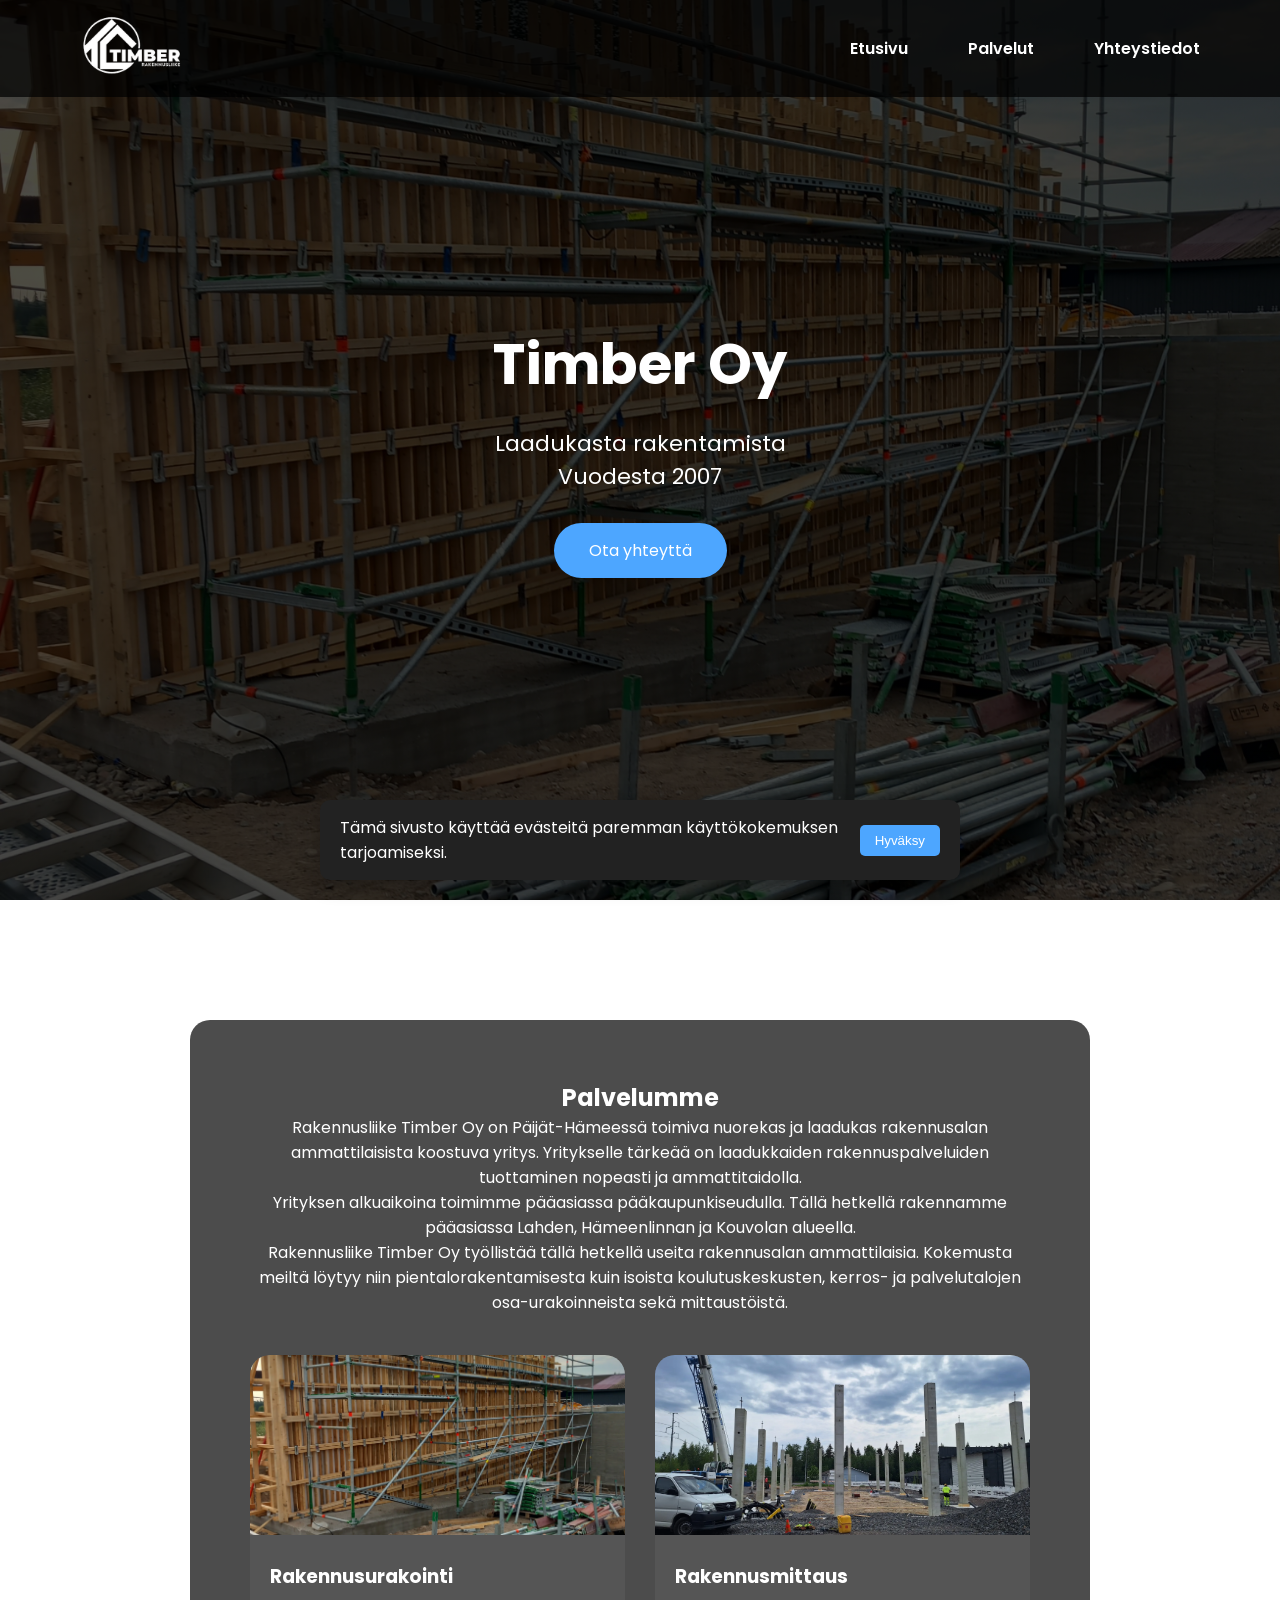
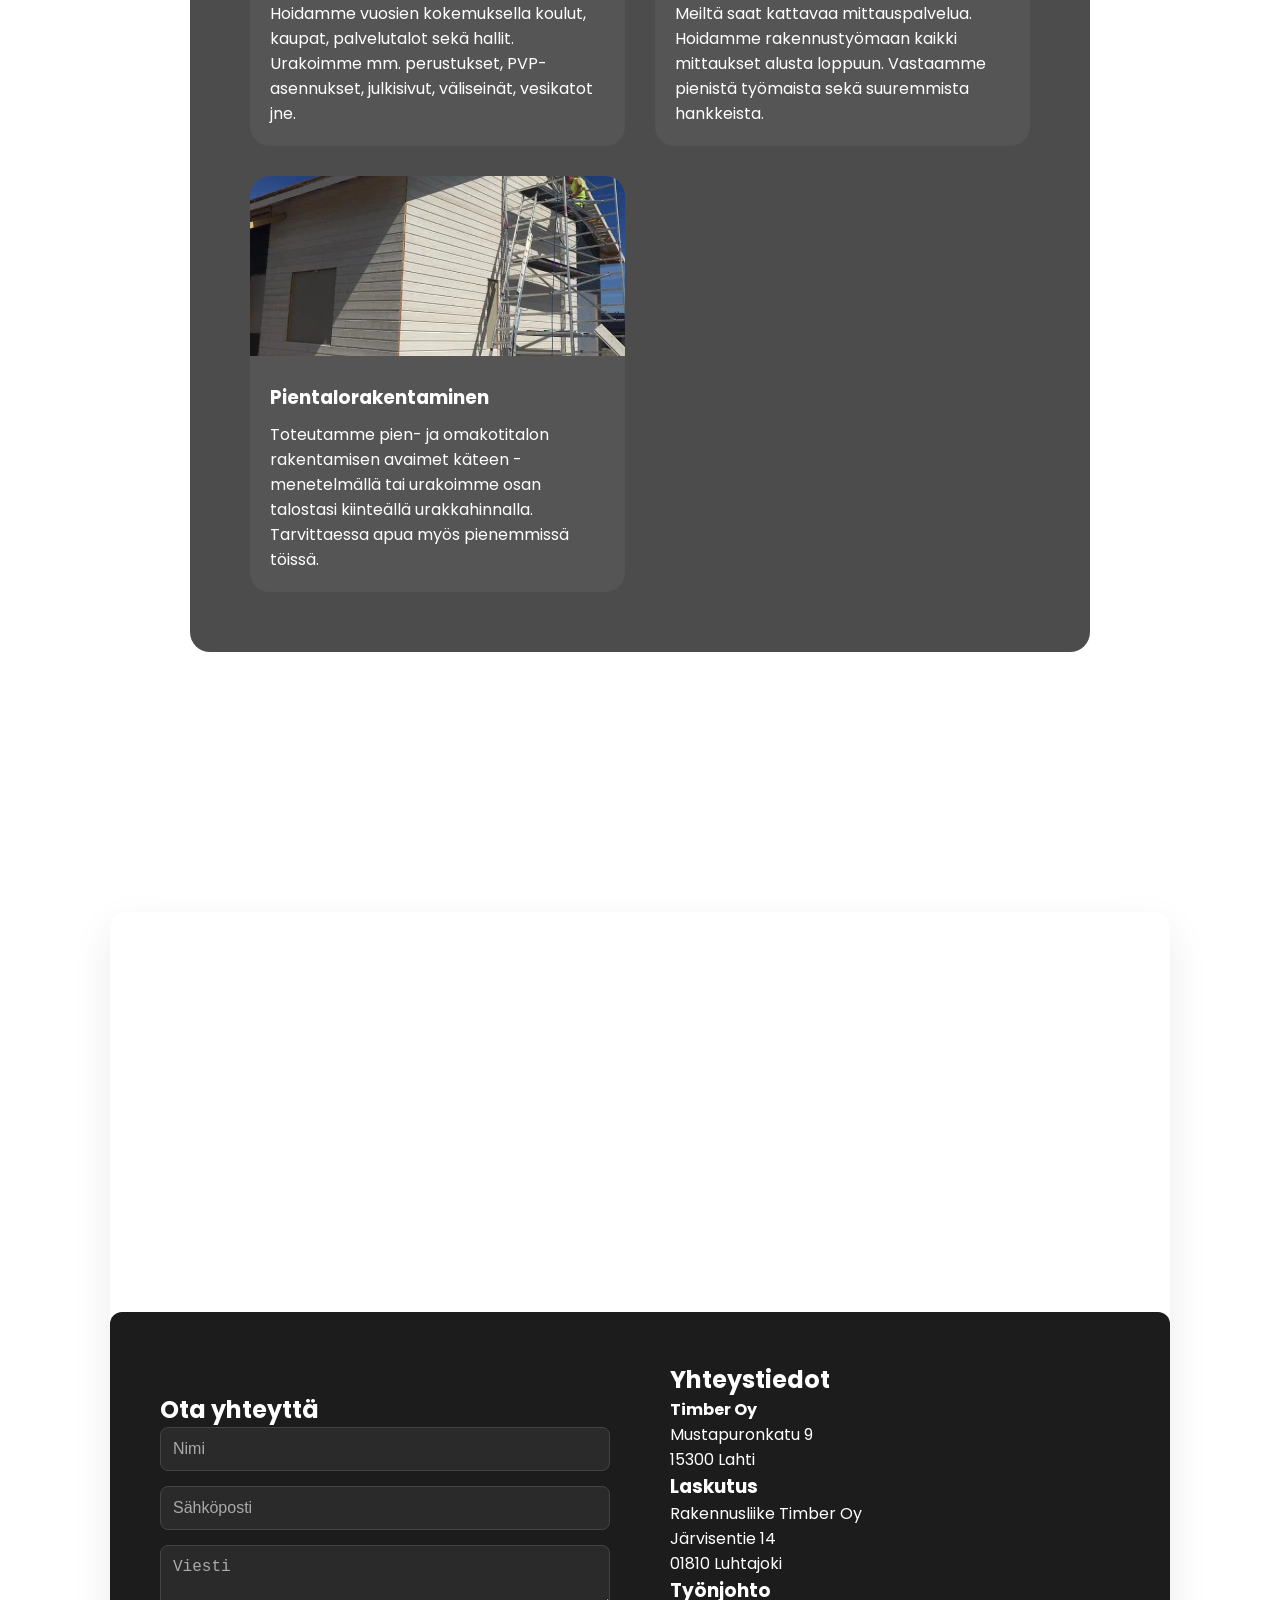
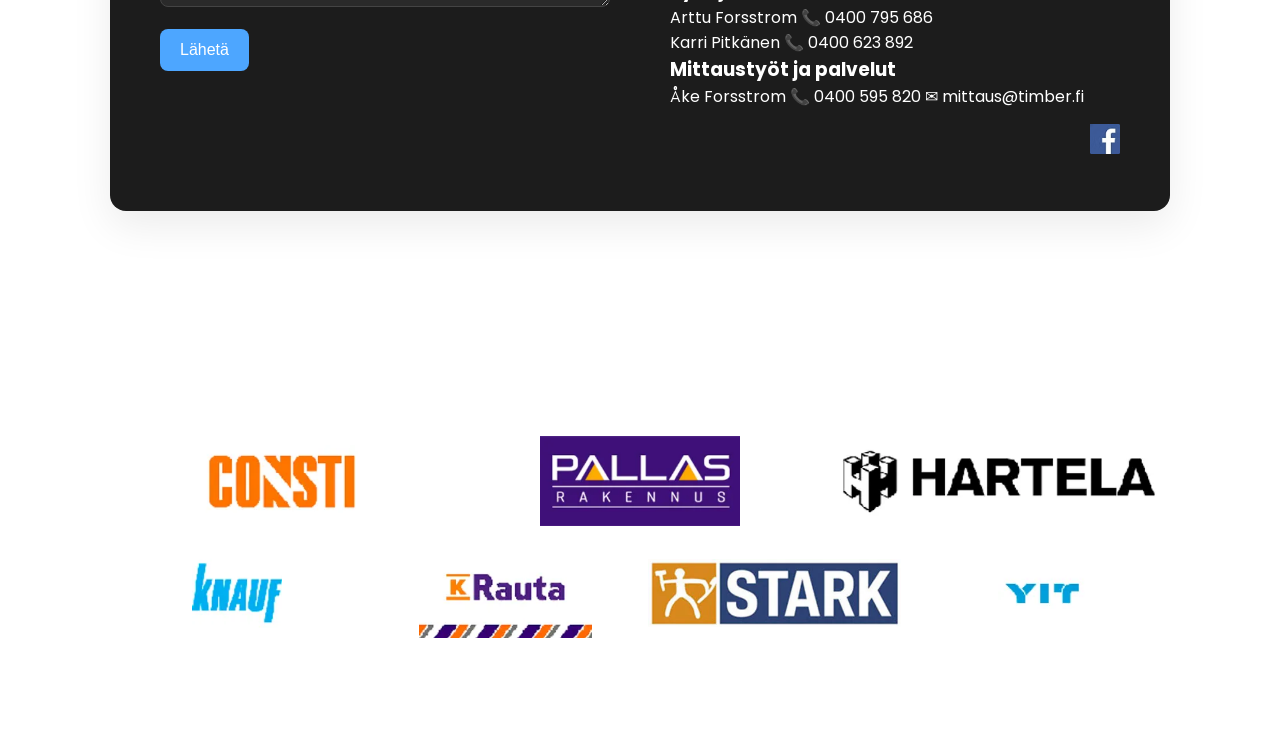
==== index.html @ f2e53f55 "Initial commit" ====
<!DOCTYPE html>
<html lang="fi">
<head>
    <link href="https://fonts.googleapis.com/css2?family=Poppins:wght@300;400;600;700&display=swap" rel="stylesheet">
    <meta charset="UTF-8">
    <title>Laadukkaat rakennuspalvelut Lahti | Timber Oy</title>
    <meta name="viewport" content="width=device-width, initial-scale=1.0">
    <link rel="stylesheet" href="style.css">
    <meta name="description" content="Timber Oy tarjoaa laadukkaita rakennuspalveluita ja rakennusmittausta Lahdessa ja Päijät-Hämeessä.">
</head>

<div id="cookie-banner" class="cookie-banner">
  <p>
    Tämä sivusto käyttää evästeitä paremman käyttökokemuksen tarjoamiseksi.
  </p>
  <button id="accept-cookies">Hyväksy</button>
</div>
<script>
const banner = document.getElementById("cookie-banner");
const button = document.getElementById("accept-cookies");

// Tarkista onko hyväksytty aiemmin
if (localStorage.getItem("cookiesAccepted")) {
  banner.style.display = "none";
}

// Kun klikataan hyväksy
button.addEventListener("click", () => {
  localStorage.setItem("cookiesAccepted", "true");
  banner.style.display = "none";
});
</script>
<body>

<nav>
    <div class="nav-container">
        <div class="logo">
            <img src="images/Logo.webp" alt="Logo">
        </div>

        <div class="hamburger" id="hamburger">
            <span></span>
            <span></span>
            <span></span>
        </div>

        <ul class="nav-links" id="nav-links">
            <li><a href="#etusivu">Etusivu</a></li>
            <li><a href="#palvelut">Palvelut</a></li>
            <li><a href="#yhteys">Yhteystiedot</a></li>
        </ul>
    </div>
</nav>

<section id="etusivu" class="hero fade-in">
    <h1>Timber Oy</h1>
    <p>Laadukasta rakentamista</p>
    <p>Vuodesta 2007</p>
    <a href="#yhteys" class="button">Ota yhteyttä</a>
</section>

<section id="palvelut" class="content-box fade-in">
    <h2>Palvelumme</h2>
    <p>Rakennusliike Timber Oy on Päijät-Hämeessä toimiva nuorekas ja laadukas rakennusalan ammattilaisista koostuva yritys.
       Yritykselle tärkeää on laadukkaiden rakennuspalveluiden tuottaminen nopeasti ja ammattitaidolla.</p>
    <p>Yrityksen alkuaikoina toimimme pääasiassa pääkaupunkiseudulla. Tällä hetkellä rakennamme pääasiassa Lahden, Hämeenlinnan ja Kouvolan alueella.</p>
    <p>Rakennusliike Timber Oy työllistää tällä hetkellä useita rakennusalan ammattilaisia. Kokemusta meiltä löytyy niin pientalorakentamisesta kuin isoista koulutuskeskusten, kerros- ja palvelutalojen osa-urakoinneista sekä mittaustöistä.</p>

    <div class="card-grid">
        <div class="card">
            <img src="images/raksa1.webp" alt="Rakennusurakointi">
            <h3>Rakennusurakointi</h3>
            <p>Hoidamme vuosien kokemuksella koulut, kaupat, palvelutalot sekä hallit. Urakoimme mm. perustukset, PVP-asennukset, julkisivut, väliseinät, vesikatot jne.</p>
        </div>

        <div class="card">
            <img src="images/raksa3.webp" alt="Rakennusmittaus">
            <h3>Rakennusmittaus</h3>
            <p>Meiltä saat kattavaa mittauspalvelua. Hoidamme rakennustyömaan kaikki mittaukset alusta loppuun. Vastaamme pienistä työmaista sekä suuremmista hankkeista.</p>
        </div>

        <div class="card">
            <img src="images/raksa4.webp" alt="Pientalorakentaminen">
            <h3>Pientalorakentaminen</h3>
            <p>Toteutamme pien- ja omakotitalon rakentamisen avaimet käteen -menetelmällä tai urakoimme osan talostasi kiinteällä urakkahinnalla. Tarvittaessa apua myös pienemmissä töissä.</p>
        </div>
    </div>
</section>

<section class="contact-section" id="yhteys">
  <div class="container">
    <div class="contact-card">

      <div class="map-wrapper">
        <iframe src="https://www.google.com/maps?q=Mustapuronkatu+9,+15300+Lahti&output=embed" loading="lazy"></iframe>
      </div>

      <div class="contact-content dark-card">
        <div class="contact-form">
          <h2>Ota yhteyttä</h2>
          <form action="send.php" method="POST">
            <input type="text" name="name" placeholder="Nimi" required>
            <input type="email" name="email" placeholder="Sähköposti" required>
            <textarea name="message" placeholder="Viesti" required></textarea>
            <button type="submit">Lähetä</button>
          </form>
        </div>

        <div class="contact-info">
          <h2>Yhteystiedot</h2>
          <p><strong>Timber Oy</strong></p>
          <p>Mustapuronkatu 9</p>
          <p>15300 Lahti</p>

          <h3>Laskutus</h3>
          <p>Rakennusliike Timber Oy</p>
          <p>Järvisentie 14</p>
          <p>01810 Luhtajoki</p>

          <h3>Työnjohto</h3>
          <p>Arttu Forsstrom 📞 0400 795 686</p>
          <p>Karri Pitkänen 📞 0400 623 892</p>

          <h3>Mittaustyöt ja palvelut</h3>
          <p>Åke Forsstrom 📞 0400 595 820 ✉ mittaus@timber.fi</p>

          <a href="https://www.facebook.com/people/Timber/100063747324284/?modal=admin_todo_tour" target="_blank" class="facebook-link">
            <img src="images/facebook.avif" alt="Facebook">
          </a>
        </div>
      </div>
    </div>
  </div>
</section>

<section class="partners">
  <div class="container">
    <h2>Yhteistyökumppanit</h2>
    <div class="partners-grid">
      <a href="https://consti.fi/" target="_blank"><img src="images/Consti.webp" alt="Partneri 1"></a>
      <a href="https://www.pallasrakennus.fi/" target="_blank"><img src="images/Pallas.webp" alt="Partneri 2"></a>
      <a href="https://www.hartela.fi/" target="_blank"><img src="images/Hartela.webp" alt="Partneri 3"></a>
      <a href="https://knauf.com/fi-FI" target="_blank"><img src="images/knauf.webp" alt="Partneri 4"></a>
      <a href="https://www.k-rauta.fi/" target="_blank"><img src="images/Krauta.webp" alt="Partneri 5"></a>
      <a href="https://www.stark-suomi.fi/" target="_blank"><img src="images/Stark.webp" alt="Partneri 6"></a>
      <a href="https://www.yit.fi/" target="_blank"><img src="images/YIT.webp" alt="Partneri 7"></a>
    </div>
  </div>
</section>

<footer>
    © 2026 Timber Oy
</footer>

<script>
const faders = document.querySelectorAll('.fade-in');
const appearOptions = { threshold: 0.3 };
const appearOnScroll = new IntersectionObserver(function(entries, observer) {
    entries.forEach(entry => {
        if (!entry.isIntersecting) return;
        entry.target.classList.add('show');
        observer.unobserve(entry.target);
    });
}, appearOptions);
faders.forEach(fader => { appearOnScroll.observe(fader); });

const hamburger = document.getElementById('hamburger');
const navLinks = document.getElementById('nav-links');
hamburger.addEventListener('click', () => { navLinks.classList.toggle('active'); });
</script>

</body>
</html>
---- style.css ----
* {
    margin: 0;
    padding: 0;
    box-sizing: border-box;
}

html {
    scroll-behavior: smooth;
}

body {
    font-family: 'Poppins', sans-serif;
    margin: 0;
    padding: 0;
    color: white;

    background-image: linear-gradient(rgba(0,0,0,0.7), rgba(0,0,0,0.7)),
                      url("images/puu.jpg"); /* oma kuva */

    background-size: cover;
    background-position: center;
    background-attachment: fixed;
}



/* NAV */
.nav-container {
    max-width: 1200px;
    margin: auto;
    display: flex;
    justify-content: space-between; /* logo vasemmalle, linkit oikealle */
    align-items: center;
    padding: 0 40px;
}

.logo img {
    height: 60px; /* voit kasvattaa halutessasi */
}

.nav-links {
    display: flex;
    list-style: none;
    gap: 60px; /* väli linkkien välillä */
}

.nav-links li {
    margin: 0;
}

.nav-links a {
    color: white;
    text-decoration: none;
    font-weight: 600;
    position: relative;
    padding-bottom: 5px;
    transition: color 0.3s ease;
}

.nav-links a::after {
    content: "";
    position: absolute;
    width: 0%;
    height: 2px;
    left: 0;
    bottom: 0;
    background-color: #4da6ff;
    transition: width 0.3s ease;
}

.nav-links a:hover {
    color: #4da6ff;
}

.nav-links a:hover::after {
    width: 100%;
}



nav ul {
    display: flex;
    list-style: none;
}
.card-grid {
    display: grid;
    grid-template-columns: repeat(auto-fit, minmax(250px, 1fr));
    gap: 30px;
    margin-top: 40px;
}

.card {
    background: rgba(255,255,255,0.05);
    border-radius: 20px;
    overflow: hidden;
    text-align: left;
    transition: transform 0.3s ease, box-shadow 0.3s ease;
}

.card img {
    width: 100%;
    height: 180px;
    object-fit: cover;
}

.card h3 {
    padding: 20px 20px 10px;
}

.card p {
    padding: 0 20px 20px;
}

.card:hover {
    transform: translateY(-8px);
    box-shadow: 0 15px 30px rgba(0,0,0,0.4);
}

nav {
    background: rgba(0,0,0,0.7);
    padding: 15px 0;
    position: fixed;
    width: 100%;
    top: 0;
    z-index: 1000;
}

nav ul {
    list-style: none;
    display: flex;
    justify-content: center;
}

nav li {
    margin: 0 25px;
}

nav a {
    color: white;
    text-decoration: none;
    font-weight: bold;
    position: relative;
    padding-bottom: 5px;
    transition: color 0.3s ease;
}

nav a::after {
    content: "";
    position: absolute;
    width: 0%;
    height: 2px;
    left: 0;
    bottom: 0;
    background-color: #4da6ff;
    transition: width 0.3s ease;
}

nav a:hover {
    color: #4da6ff;
}

nav a:hover::after {
    width: 100%;
}

/* HERO */

.hero {
    height: 100vh;
    display: flex;
    flex-direction: column;
    justify-content: center;
    align-items: center;
    text-align: center;

    padding: 0 20px;
}

.hero h1 {
    font-size: 56px;
    margin-bottom: 20px;
}

.hero p {
    font-size: 22px;
    max-width: 600px;
}

/* BUTTON */

.button {
    margin-top: 30px;
    padding: 15px 35px;
    background: #4da6ff;
    border-radius: 30px;
    text-decoration: none;
    color: white;
    transition: transform 0.3s ease, box-shadow 0.3s ease;
}

.button:hover {
    transform: translateY(-4px);
    box-shadow: 0 10px 25px rgba(0,0,0,0.4);
}

/* CONTENT BOX */

.content-box {
    max-width: 900px;
    margin: 120px auto;
    padding: 60px;
    background: rgba(0,0,0,0.7);
    border-radius: 20px;
    text-align: center;
}

/* CONTACT FORM */

.contact-form {
    display: flex;
    flex-direction: column;
    margin-top: 30px;
}

.contact-form input,
.contact-form textarea {
    padding: 12px;
    margin-bottom: 15px;
    border-radius: 8px;
    border: none;
    font-size: 16px;
}

.contact-form button {
    padding: 12px;
    border-radius: 30px;
    border: none;
    background: #4da6ff;
    color: white;
    font-size: 16px;
    cursor: pointer;
    transition: transform 0.2s ease;
}

.contact-form button:hover {
    transform: translateY(-3px);
}

/* FOOTER */

footer {
    text-align: center;
    padding: 40px 0;
}

/* FADE IN */

.fade-in {
    opacity: 0;
    transform: translateY(40px);
    transition: all 0.8s ease-out;
}

.fade-in.show {
    opacity: 1;
    transform: translateY(0);
}
.hamburger {
    display: none;
    flex-direction: column;
    cursor: pointer;
    gap: 6px;
}

.hamburger span {
    width: 28px;
    height: 3px;
    background: white;
    transition: 0.3s;
}
@media (max-width: 768px) {

    .nav-links {
        position: absolute;
        top: 80px;
        right: 0;
        background: rgba(0,0,0,0.95);
        width: 100%;
        flex-direction: column;
        align-items: center;
        padding: 40px 0;
        gap: 30px;
        transform: translateY(-200%);
        transition: transform 0.4s ease;
    }

    .nav-links.active {
        transform: translateY(0);
    }

    .hamburger {
        display: flex;
    }
}
.contact-section {
  padding: 60px 20px;
}

.contact-container {
  display: flex;
  gap: 50px;
  max-width: 1100px;
  margin: 0 auto;
}

.contact-form,
.contact-info {
  flex: 1;
}

/* Lomakkeen tyyli */
.contact-form input,
.contact-form textarea {
  width: 100%;
  padding: 12px;
  margin-bottom: 15px;
}

.contact-form button {
  padding: 12px 20px;
  cursor: pointer;
}
@media (max-width: 768px) {
  .contact-container {
    flex-direction: column;
  }
}
.map-section {
  width: 100%;
  margin-bottom: 50px;
}

.map-section iframe {
  display: block;
}
/* Yleinen container keskitykseen */
.container {
  max-width: 1100px;
  margin: 0 auto;
  padding: 0 20px;
}

/* Karttaboxi */
.map-box {
  background: #ffffff;
  padding: 30px;
  border-radius: 12px;
  box-shadow: 0 10px 30px rgba(0,0,0,0.08);
}

.map-box iframe {
  width: 100%;
  height: 400px;
  border-radius: 10px;
  border: none;
}

/* Contact box */
.contact-box {
  display: flex;
  gap: 50px;
  background: #ffffff;
  padding: 40px;
  margin-top: 50px;
  border-radius: 12px;
  box-shadow: 0 10px 30px rgba(0,0,0,0.08);
}

.contact-form,
.contact-info {
  flex: 1;
}
@media (max-width: 768px) {
  .contact-box {
    flex-direction: column;
  }
}
/* Keskitys */
.container {
  max-width: 1100px;
  margin: 0 auto;
  padding: 0 20px;
}

/* Koko kortti */
.contact-card {
  background: #ffffff;
  border-radius: 16px;
  box-shadow: 0 15px 40px rgba(0,0,0,0.08);
  overflow: hidden;
  margin: 80px 0;
}

/* Kartta */
.map-wrapper iframe {
  width: 100%;
  height: 400px;
  border: none;
  display: block;
}

/* Alasisältö */
.contact-content {
  display: flex;
  gap: 60px;
  padding: 50px;
}

.contact-form,
.contact-info {
  flex: 1;
}

/* Lomake */
.contact-form input,
.contact-form textarea {
  width: 100%;
  padding: 12px;
  margin-bottom: 15px;
  border: 1px solid #ddd;
  border-radius: 8px;
}

.contact-form button {
  padding: 12px 20px;
  border: none;
  border-radius: 8px;
  cursor: pointer;
}
@media (max-width: 768px) {
  .contact-content {
    flex-direction: column;
    padding: 30px;
  }

  .map-wrapper iframe {
    height: 300px;
  }
}
/* Tumman kortin tausta */
.dark-card {
  background-color: #1c1c1c; /* tumma harmaa/musta */
  color: #ffffff;            /* teksti valkoiseksi */
  padding: 50px;
  border-radius: 12px;
}

/* Lomake inputit tummaan korttiin */
.dark-card input,
.dark-card textarea {
  background-color: #2a2a2a;
  color: #fff;
  border: 1px solid #444;
}

.dark-card input::placeholder,
.dark-card textarea::placeholder {
  color: #aaa;
}

/* Lomakkeen nappi */
.dark-card button {
  background-color: #4da6ff;
  color: #fff;
  border-radius: 8px;
  border: none;
  padding: 12px 20px;
  cursor: pointer;
  transition: background 0.3s;
}

.dark-card button:hover {
  background-color: #3399ff;
}

/* Yhteystietojen tekstit */
.dark-card p, 
.dark-card h2 {
  color: #ffffff;
}
/* Partnerit osio */

.partners-grid {
  display: grid;
  grid-template-columns: repeat(12, 1fr);
  gap: 15px;
  align-items: center;
  justify-items: center;
}
.partners h2 {
  text-align: center;
  margin-bottom: 50px;
}
/* ensimmäinen rivi 3 kuvaa */

.partners-grid a:nth-child(1),
.partners-grid a:nth-child(2),
.partners-grid a:nth-child(3) {
  grid-column: span 4;
}

/* toinen rivi 4 kuvaa */

.partners-grid a:nth-child(4),
.partners-grid a:nth-child(5),
.partners-grid a:nth-child(6),
.partners-grid a:nth-child(7) {
  grid-column: span 3;
}
.partners-grid img {
  width: 100%;
  max-height: 90px;
  object-fit: contain;
}

@media (max-width: 768px) {

  .partners-grid {
    grid-template-columns: repeat(3, 1fr);
  }

}
.facebook-link {
  display: block;
  text-align: right;
  margin-top: 15px;
}

.facebook-link img {
  width: 30px;
  height: 30px;
  transition: transform 0.2s;
}

.facebook-link img:hover {
  transform: scale(1.1);
}
.cookie-banner {
  position: fixed;
  bottom: 20px;
  left: 50%;
  transform: translateX(-50%);
  background: #222;
  color: #fff;
  padding: 15px 20px;
  border-radius: 10px;
  display: flex;
  align-items: center;
  gap: 15px;
  z-index: 9999;
  box-shadow: 0 5px 20px rgba(0,0,0,0.3);
}

.cookie-banner button {
  background: #4da6ff;
  border: none;
  padding: 8px 15px;
  color: white;
  border-radius: 5px;
  cursor: pointer;
}

.cookie-banner button:hover {
  background: #3399ff;
}
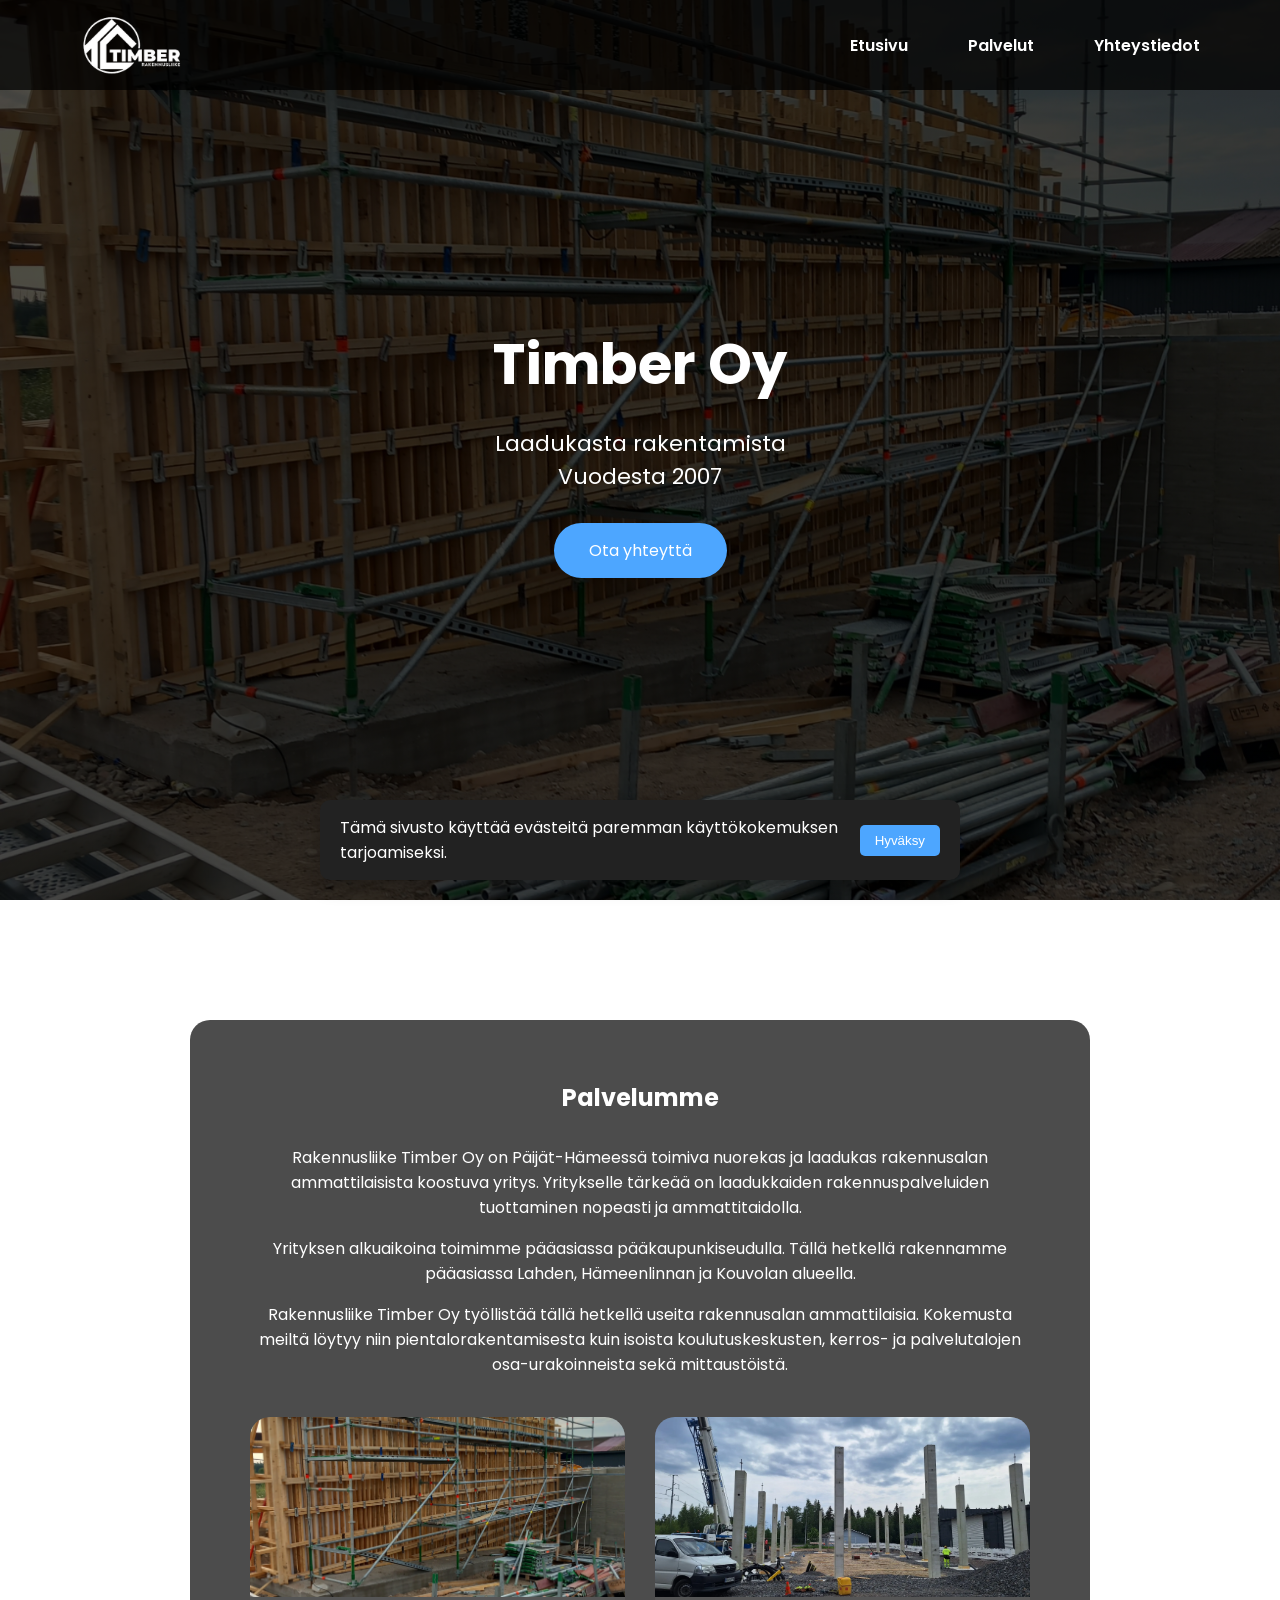
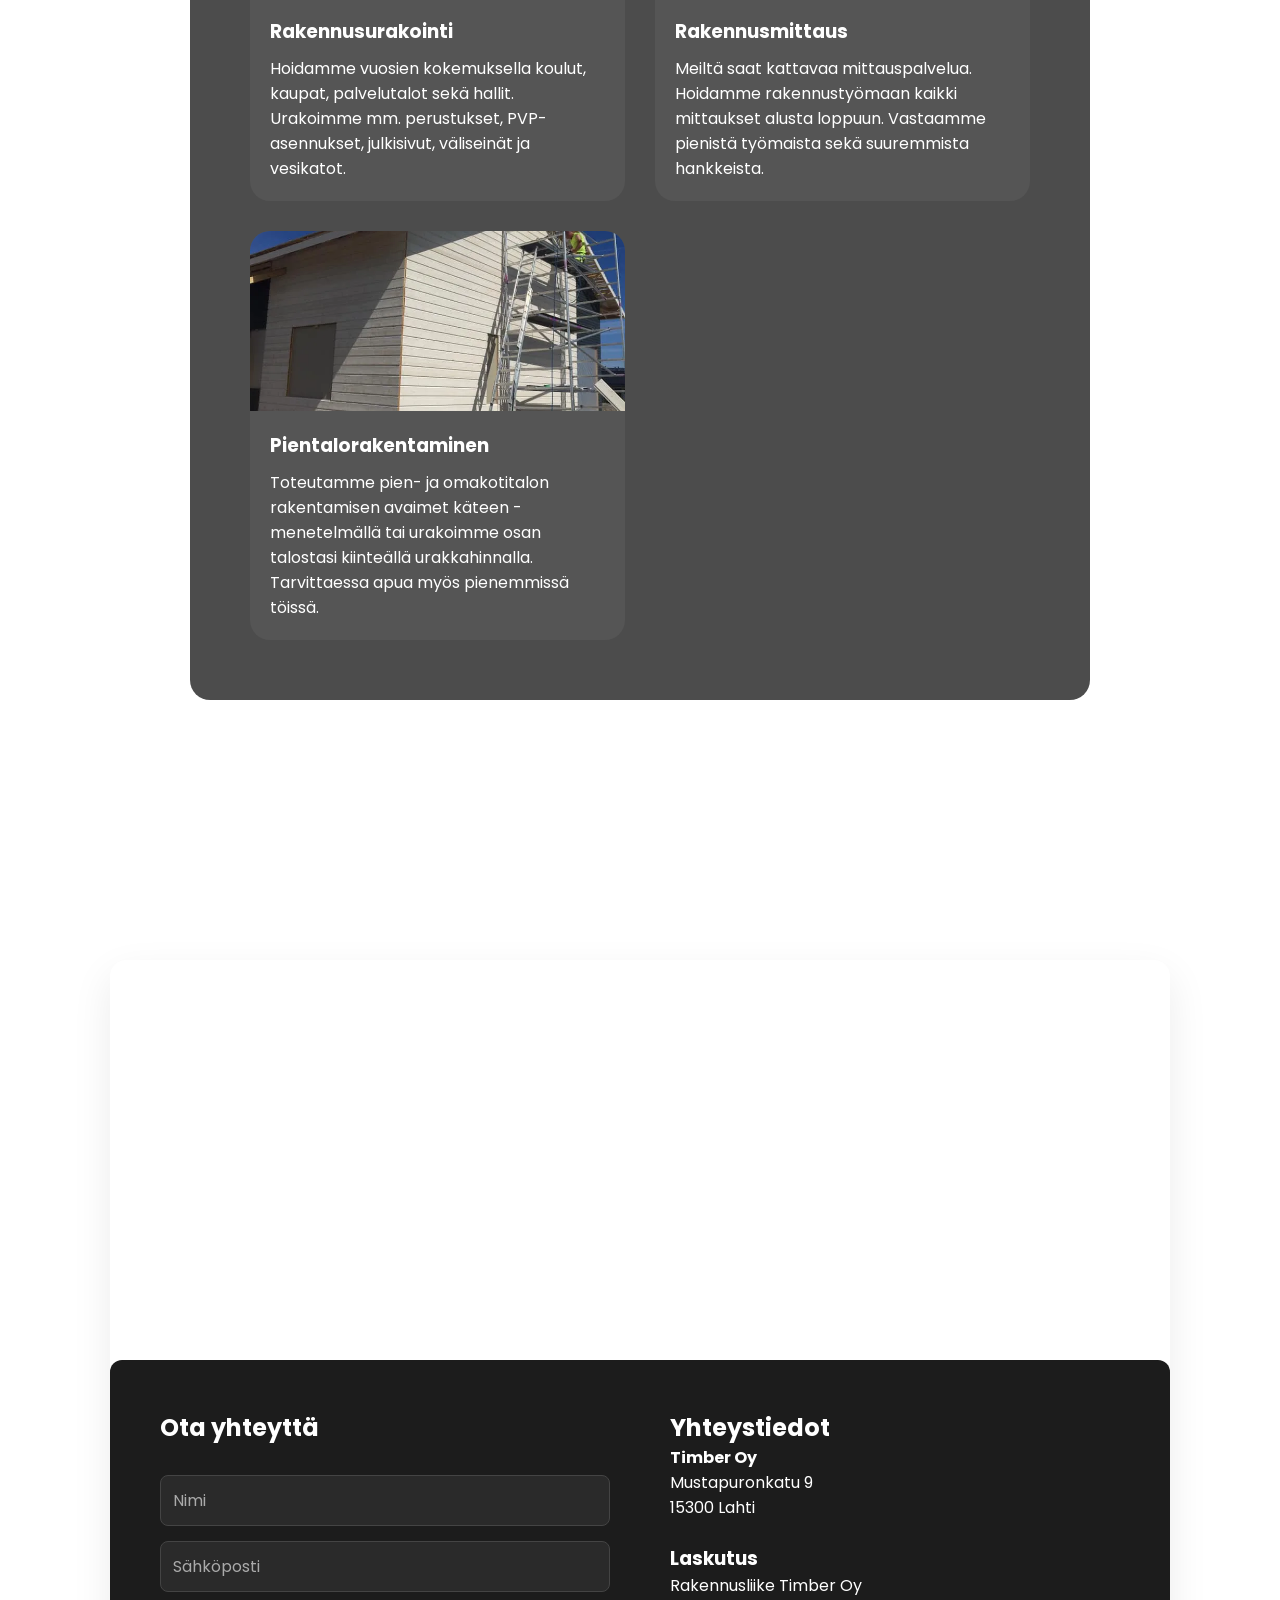
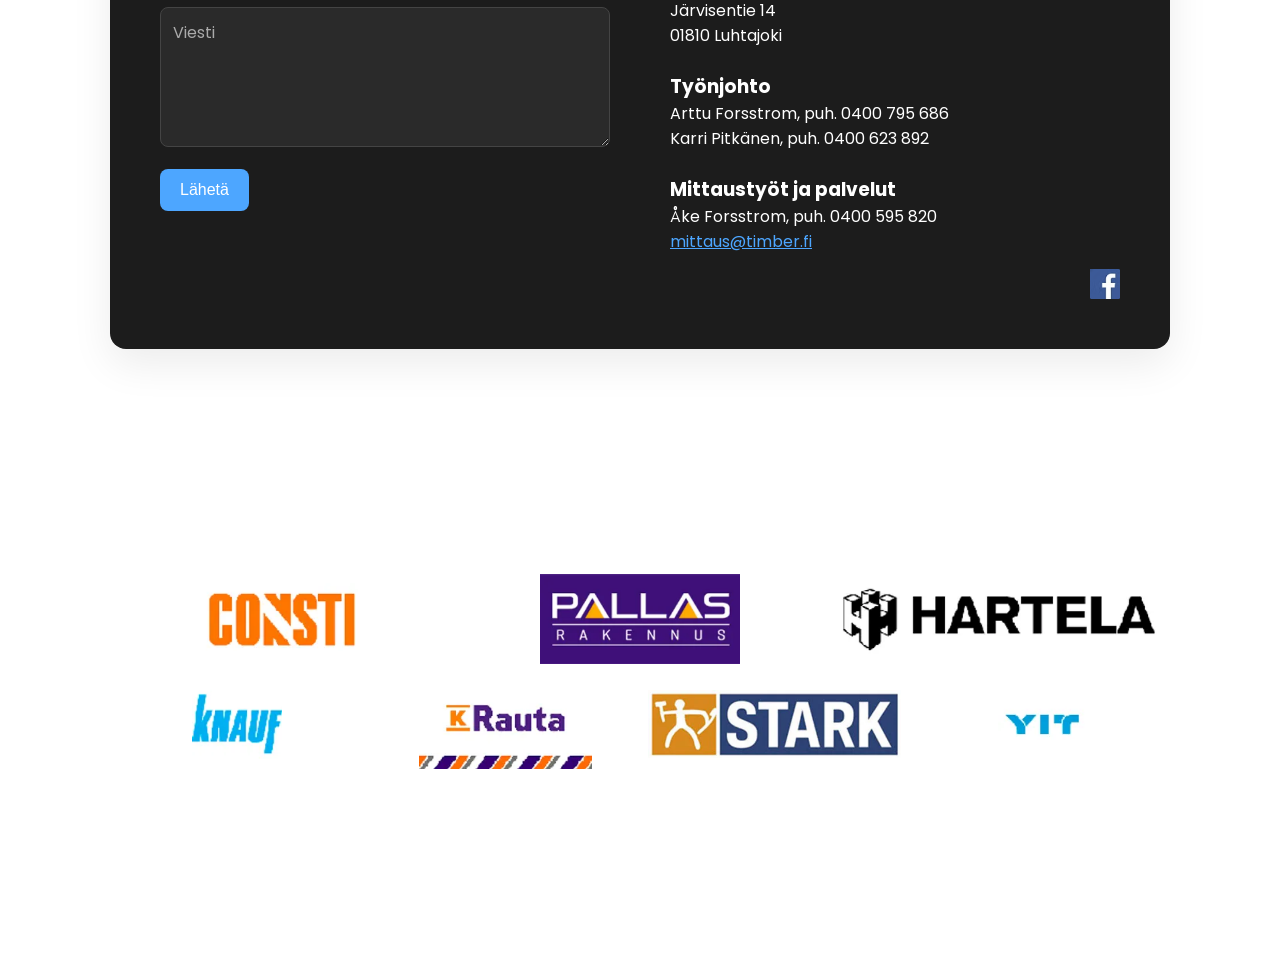
==== commit ce50c8af: "Clean up website structure and styles" ====
--- a/index.html
+++ b/index.html
@@ -1,173 +1,206 @@
 <!DOCTYPE html>
 <html lang="fi">
 <head>
+    <meta charset="UTF-8">
+    <meta name="viewport" content="width=device-width, initial-scale=1.0">
+    <meta name="description" content="Timber Oy tarjoaa laadukkaita rakennuspalveluita ja rakennusmittausta Lahdessa ja Päijät-Hämeessä.">
+
+    <title>Laadukkaat rakennuspalvelut Lahti | Timber Oy</title>
+
+    <link rel="preconnect" href="https://fonts.googleapis.com">
+    <link rel="preconnect" href="https://fonts.gstatic.com" crossorigin>
     <link href="https://fonts.googleapis.com/css2?family=Poppins:wght@300;400;600;700&display=swap" rel="stylesheet">
-    <meta charset="UTF-8">
-    <title>Laadukkaat rakennuspalvelut Lahti | Timber Oy</title>
-    <meta name="viewport" content="width=device-width, initial-scale=1.0">
     <link rel="stylesheet" href="style.css">
-    <meta name="description" content="Timber Oy tarjoaa laadukkaita rakennuspalveluita ja rakennusmittausta Lahdessa ja Päijät-Hämeessä.">
 </head>
-
-<div id="cookie-banner" class="cookie-banner">
-  <p>
-    Tämä sivusto käyttää evästeitä paremman käyttökokemuksen tarjoamiseksi.
-  </p>
-  <button id="accept-cookies">Hyväksy</button>
-</div>
-<script>
-const banner = document.getElementById("cookie-banner");
-const button = document.getElementById("accept-cookies");
-
-// Tarkista onko hyväksytty aiemmin
-if (localStorage.getItem("cookiesAccepted")) {
-  banner.style.display = "none";
-}
-
-// Kun klikataan hyväksy
-button.addEventListener("click", () => {
-  localStorage.setItem("cookiesAccepted", "true");
-  banner.style.display = "none";
-});
-</script>
 <body>
-
-<nav>
-    <div class="nav-container">
-        <div class="logo">
-            <img src="images/Logo.webp" alt="Logo">
+    <nav class="site-nav">
+        <div class="nav-container">
+            <a class="logo" href="#etusivu" aria-label="Timber Oy etusivu">
+                <img src="images/Logo.webp" alt="Timber Oy logo">
+            </a>
+
+            <button class="hamburger" id="hamburger" type="button" aria-label="Avaa valikko" aria-controls="nav-links" aria-expanded="false">
+                <span></span>
+                <span></span>
+                <span></span>
+            </button>
+
+            <ul class="nav-links" id="nav-links">
+                <li><a href="#etusivu">Etusivu</a></li>
+                <li><a href="#palvelut">Palvelut</a></li>
+                <li><a href="#yhteys">Yhteystiedot</a></li>
+            </ul>
         </div>
-
-        <div class="hamburger" id="hamburger">
-            <span></span>
-            <span></span>
-            <span></span>
-        </div>
-
-        <ul class="nav-links" id="nav-links">
-            <li><a href="#etusivu">Etusivu</a></li>
-            <li><a href="#palvelut">Palvelut</a></li>
-            <li><a href="#yhteys">Yhteystiedot</a></li>
-        </ul>
+    </nav>
+
+    <main>
+        <section id="etusivu" class="hero fade-in">
+            <h1>Timber Oy</h1>
+            <p>Laadukasta rakentamista</p>
+            <p>Vuodesta 2007</p>
+            <a href="#yhteys" class="button">Ota yhteyttä</a>
+        </section>
+
+        <section id="palvelut" class="content-box fade-in">
+            <h2>Palvelumme</h2>
+            <p>
+                Rakennusliike Timber Oy on Päijät-Hämeessä toimiva nuorekas ja laadukas rakennusalan
+                ammattilaisista koostuva yritys. Yritykselle tärkeää on laadukkaiden rakennuspalveluiden
+                tuottaminen nopeasti ja ammattitaidolla.
+            </p>
+            <p>
+                Yrityksen alkuaikoina toimimme pääasiassa pääkaupunkiseudulla. Tällä hetkellä rakennamme
+                pääasiassa Lahden, Hämeenlinnan ja Kouvolan alueella.
+            </p>
+            <p>
+                Rakennusliike Timber Oy työllistää tällä hetkellä useita rakennusalan ammattilaisia.
+                Kokemusta meiltä löytyy niin pientalorakentamisesta kuin isoista koulutuskeskusten,
+                kerros- ja palvelutalojen osa-urakoinneista sekä mittaustöistä.
+            </p>
+
+            <div class="card-grid">
+                <article class="card">
+                    <img src="images/raksa1.webp" alt="Rakennusurakointia työmaalla">
+                    <h3>Rakennusurakointi</h3>
+                    <p>
+                        Hoidamme vuosien kokemuksella koulut, kaupat, palvelutalot sekä hallit.
+                        Urakoimme mm. perustukset, PVP-asennukset, julkisivut, väliseinät ja vesikatot.
+                    </p>
+                </article>
+
+                <article class="card">
+                    <img src="images/raksa3.webp" alt="Rakennusmittausta työmaalla">
+                    <h3>Rakennusmittaus</h3>
+                    <p>
+                        Meiltä saat kattavaa mittauspalvelua. Hoidamme rakennustyömaan kaikki mittaukset
+                        alusta loppuun. Vastaamme pienistä työmaista sekä suuremmista hankkeista.
+                    </p>
+                </article>
+
+                <article class="card">
+                    <img src="images/raksa4.webp" alt="Pientalorakentamista">
+                    <h3>Pientalorakentaminen</h3>
+                    <p>
+                        Toteutamme pien- ja omakotitalon rakentamisen avaimet käteen -menetelmällä tai
+                        urakoimme osan talostasi kiinteällä urakkahinnalla. Tarvittaessa apua myös pienemmissä töissä.
+                    </p>
+                </article>
+            </div>
+        </section>
+
+        <section class="contact-section" id="yhteys">
+            <div class="container">
+                <div class="contact-card">
+                    <div class="map-wrapper">
+                        <iframe
+                            title="Timber Oy sijainti kartalla"
+                            src="https://www.google.com/maps?q=Mustapuronkatu+9,+15300+Lahti&output=embed"
+                            loading="lazy">
+                        </iframe>
+                    </div>
+
+                    <div class="contact-content dark-card">
+                        <div class="contact-form">
+                            <h2>Ota yhteyttä</h2>
+                            <form action="send.php" method="POST">
+                                <input type="text" name="name" placeholder="Nimi" required>
+                                <input type="email" name="email" placeholder="Sähköposti" required>
+                                <textarea name="message" placeholder="Viesti" required></textarea>
+                                <button type="submit">Lähetä</button>
+                            </form>
+                        </div>
+
+                        <div class="contact-info">
+                            <h2>Yhteystiedot</h2>
+                            <p><strong>Timber Oy</strong></p>
+                            <p>Mustapuronkatu 9</p>
+                            <p>15300 Lahti</p>
+
+                            <h3>Laskutus</h3>
+                            <p>Rakennusliike Timber Oy</p>
+                            <p>Järvisentie 14</p>
+                            <p>01810 Luhtajoki</p>
+
+                            <h3>Työnjohto</h3>
+                            <p>Arttu Forsstrom, puh. 0400 795 686</p>
+                            <p>Karri Pitkänen, puh. 0400 623 892</p>
+
+                            <h3>Mittaustyöt ja palvelut</h3>
+                            <p>Åke Forsstrom, puh. 0400 595 820</p>
+                            <p><a href="mailto:mittaus@timber.fi">mittaus@timber.fi</a></p>
+
+                            <a
+                                href="https://www.facebook.com/people/Timber/100063747324284/?modal=admin_todo_tour"
+                                target="_blank"
+                                rel="noopener"
+                                class="facebook-link"
+                                aria-label="Timber Oy Facebookissa">
+                                <img src="images/facebook.avif" alt="">
+                            </a>
+                        </div>
+                    </div>
+                </div>
+            </div>
+        </section>
+
+        <section class="partners">
+            <div class="container">
+                <h2>Yhteistyökumppanit</h2>
+                <div class="partners-grid">
+                    <a href="https://consti.fi/" target="_blank" rel="noopener"><img src="images/Consti.webp" alt="Consti"></a>
+                    <a href="https://www.pallasrakennus.fi/" target="_blank" rel="noopener"><img src="images/Pallas.webp" alt="Pallas Rakennus"></a>
+                    <a href="https://www.hartela.fi/" target="_blank" rel="noopener"><img src="images/Hartela.webp" alt="Hartela"></a>
+                    <a href="https://knauf.com/fi-FI" target="_blank" rel="noopener"><img src="images/knauf.webp" alt="Knauf"></a>
+                    <a href="https://www.k-rauta.fi/" target="_blank" rel="noopener"><img src="images/Krauta.webp" alt="K-Rauta"></a>
+                    <a href="https://www.stark-suomi.fi/" target="_blank" rel="noopener"><img src="images/Stark.webp" alt="Stark"></a>
+                    <a href="https://www.yit.fi/" target="_blank" rel="noopener"><img src="images/YIT.webp" alt="YIT"></a>
+                </div>
+            </div>
+        </section>
+    </main>
+
+    <footer>
+        © 2026 Timber Oy
+    </footer>
+
+    <div id="cookie-banner" class="cookie-banner">
+        <p>Tämä sivusto käyttää evästeitä paremman käyttökokemuksen tarjoamiseksi.</p>
+        <button id="accept-cookies" type="button">Hyväksy</button>
     </div>
-</nav>
-
-<section id="etusivu" class="hero fade-in">
-    <h1>Timber Oy</h1>
-    <p>Laadukasta rakentamista</p>
-    <p>Vuodesta 2007</p>
-    <a href="#yhteys" class="button">Ota yhteyttä</a>
-</section>
-
-<section id="palvelut" class="content-box fade-in">
-    <h2>Palvelumme</h2>
-    <p>Rakennusliike Timber Oy on Päijät-Hämeessä toimiva nuorekas ja laadukas rakennusalan ammattilaisista koostuva yritys.
-       Yritykselle tärkeää on laadukkaiden rakennuspalveluiden tuottaminen nopeasti ja ammattitaidolla.</p>
-    <p>Yrityksen alkuaikoina toimimme pääasiassa pääkaupunkiseudulla. Tällä hetkellä rakennamme pääasiassa Lahden, Hämeenlinnan ja Kouvolan alueella.</p>
-    <p>Rakennusliike Timber Oy työllistää tällä hetkellä useita rakennusalan ammattilaisia. Kokemusta meiltä löytyy niin pientalorakentamisesta kuin isoista koulutuskeskusten, kerros- ja palvelutalojen osa-urakoinneista sekä mittaustöistä.</p>
-
-    <div class="card-grid">
-        <div class="card">
-            <img src="images/raksa1.webp" alt="Rakennusurakointi">
-            <h3>Rakennusurakointi</h3>
-            <p>Hoidamme vuosien kokemuksella koulut, kaupat, palvelutalot sekä hallit. Urakoimme mm. perustukset, PVP-asennukset, julkisivut, väliseinät, vesikatot jne.</p>
-        </div>
-
-        <div class="card">
-            <img src="images/raksa3.webp" alt="Rakennusmittaus">
-            <h3>Rakennusmittaus</h3>
-            <p>Meiltä saat kattavaa mittauspalvelua. Hoidamme rakennustyömaan kaikki mittaukset alusta loppuun. Vastaamme pienistä työmaista sekä suuremmista hankkeista.</p>
-        </div>
-
-        <div class="card">
-            <img src="images/raksa4.webp" alt="Pientalorakentaminen">
-            <h3>Pientalorakentaminen</h3>
-            <p>Toteutamme pien- ja omakotitalon rakentamisen avaimet käteen -menetelmällä tai urakoimme osan talostasi kiinteällä urakkahinnalla. Tarvittaessa apua myös pienemmissä töissä.</p>
-        </div>
-    </div>
-</section>
-
-<section class="contact-section" id="yhteys">
-  <div class="container">
-    <div class="contact-card">
-
-      <div class="map-wrapper">
-        <iframe src="https://www.google.com/maps?q=Mustapuronkatu+9,+15300+Lahti&output=embed" loading="lazy"></iframe>
-      </div>
-
-      <div class="contact-content dark-card">
-        <div class="contact-form">
-          <h2>Ota yhteyttä</h2>
-          <form action="send.php" method="POST">
-            <input type="text" name="name" placeholder="Nimi" required>
-            <input type="email" name="email" placeholder="Sähköposti" required>
-            <textarea name="message" placeholder="Viesti" required></textarea>
-            <button type="submit">Lähetä</button>
-          </form>
-        </div>
-
-        <div class="contact-info">
-          <h2>Yhteystiedot</h2>
-          <p><strong>Timber Oy</strong></p>
-          <p>Mustapuronkatu 9</p>
-          <p>15300 Lahti</p>
-
-          <h3>Laskutus</h3>
-          <p>Rakennusliike Timber Oy</p>
-          <p>Järvisentie 14</p>
-          <p>01810 Luhtajoki</p>
-
-          <h3>Työnjohto</h3>
-          <p>Arttu Forsstrom 📞 0400 795 686</p>
-          <p>Karri Pitkänen 📞 0400 623 892</p>
-
-          <h3>Mittaustyöt ja palvelut</h3>
-          <p>Åke Forsstrom 📞 0400 595 820 ✉ mittaus@timber.fi</p>
-
-          <a href="https://www.facebook.com/people/Timber/100063747324284/?modal=admin_todo_tour" target="_blank" class="facebook-link">
-            <img src="images/facebook.avif" alt="Facebook">
-          </a>
-        </div>
-      </div>
-    </div>
-  </div>
-</section>
-
-<section class="partners">
-  <div class="container">
-    <h2>Yhteistyökumppanit</h2>
-    <div class="partners-grid">
-      <a href="https://consti.fi/" target="_blank"><img src="images/Consti.webp" alt="Partneri 1"></a>
-      <a href="https://www.pallasrakennus.fi/" target="_blank"><img src="images/Pallas.webp" alt="Partneri 2"></a>
-      <a href="https://www.hartela.fi/" target="_blank"><img src="images/Hartela.webp" alt="Partneri 3"></a>
-      <a href="https://knauf.com/fi-FI" target="_blank"><img src="images/knauf.webp" alt="Partneri 4"></a>
-      <a href="https://www.k-rauta.fi/" target="_blank"><img src="images/Krauta.webp" alt="Partneri 5"></a>
-      <a href="https://www.stark-suomi.fi/" target="_blank"><img src="images/Stark.webp" alt="Partneri 6"></a>
-      <a href="https://www.yit.fi/" target="_blank"><img src="images/YIT.webp" alt="Partneri 7"></a>
-    </div>
-  </div>
-</section>
-
-<footer>
-    © 2026 Timber Oy
-</footer>
-
-<script>
-const faders = document.querySelectorAll('.fade-in');
-const appearOptions = { threshold: 0.3 };
-const appearOnScroll = new IntersectionObserver(function(entries, observer) {
-    entries.forEach(entry => {
-        if (!entry.isIntersecting) return;
-        entry.target.classList.add('show');
-        observer.unobserve(entry.target);
-    });
-}, appearOptions);
-faders.forEach(fader => { appearOnScroll.observe(fader); });
-
-const hamburger = document.getElementById('hamburger');
-const navLinks = document.getElementById('nav-links');
-hamburger.addEventListener('click', () => { navLinks.classList.toggle('active'); });
-</script>
-
+
+    <script>
+        const faders = document.querySelectorAll(".fade-in");
+        const appearOptions = { threshold: 0.3 };
+        const appearOnScroll = new IntersectionObserver((entries, observer) => {
+            entries.forEach((entry) => {
+                if (!entry.isIntersecting) return;
+
+                entry.target.classList.add("show");
+                observer.unobserve(entry.target);
+            });
+        }, appearOptions);
+
+        faders.forEach((fader) => appearOnScroll.observe(fader));
+
+        const hamburger = document.getElementById("hamburger");
+        const navLinks = document.getElementById("nav-links");
+
+        hamburger.addEventListener("click", () => {
+            const isOpen = navLinks.classList.toggle("active");
+            hamburger.setAttribute("aria-expanded", String(isOpen));
+        });
+
+        const cookieBanner = document.getElementById("cookie-banner");
+        const cookieButton = document.getElementById("accept-cookies");
+
+        if (localStorage.getItem("cookiesAccepted")) {
+            cookieBanner.hidden = true;
+        }
+
+        cookieButton.addEventListener("click", () => {
+            localStorage.setItem("cookiesAccepted", "true");
+            cookieBanner.hidden = true;
+        });
+    </script>
 </body>
-</html>+</html>
--- a/style.css
+++ b/style.css
@@ -1,7 +1,18 @@
+:root {
+    --color-text: #ffffff;
+    --color-accent: #4da6ff;
+    --color-accent-hover: #3399ff;
+    --color-dark: #1c1c1c;
+    --color-field: #2a2a2a;
+    --color-border: #444444;
+    --shadow-soft: 0 15px 40px rgba(0, 0, 0, 0.08);
+    --shadow-strong: 0 15px 30px rgba(0, 0, 0, 0.4);
+}
+
 * {
+    box-sizing: border-box;
     margin: 0;
     padding: 0;
-    box-sizing: border-box;
 }
 
 html {
@@ -9,79 +20,162 @@
 }
 
 body {
-    font-family: 'Poppins', sans-serif;
-    margin: 0;
-    padding: 0;
-    color: white;
-
-    background-image: linear-gradient(rgba(0,0,0,0.7), rgba(0,0,0,0.7)),
-                      url("images/puu.jpg"); /* oma kuva */
-
+    min-height: 100vh;
+    color: var(--color-text);
+    font-family: "Poppins", sans-serif;
+    background-image:
+        linear-gradient(rgba(0, 0, 0, 0.7), rgba(0, 0, 0, 0.7)),
+        url("images/puu.jpg");
+    background-position: center;
     background-size: cover;
-    background-position: center;
     background-attachment: fixed;
 }
 
-
-
-/* NAV */
+img {
+    display: block;
+    max-width: 100%;
+}
+
+a {
+    color: inherit;
+}
+
+.container {
+    width: min(100%, 1100px);
+    margin: 0 auto;
+    padding: 0 20px;
+}
+
+.site-nav {
+    position: fixed;
+    top: 0;
+    z-index: 1000;
+    width: 100%;
+    padding: 15px 0;
+    background: rgba(0, 0, 0, 0.7);
+}
+
 .nav-container {
-    max-width: 1200px;
-    margin: auto;
-    display: flex;
-    justify-content: space-between; /* logo vasemmalle, linkit oikealle */
+    display: flex;
     align-items: center;
+    justify-content: space-between;
+    width: min(100%, 1200px);
+    margin: 0 auto;
     padding: 0 40px;
 }
 
 .logo img {
-    height: 60px; /* voit kasvattaa halutessasi */
+    height: 60px;
 }
 
 .nav-links {
     display: flex;
+    gap: 60px;
     list-style: none;
-    gap: 60px; /* väli linkkien välillä */
-}
-
-.nav-links li {
-    margin: 0;
 }
 
 .nav-links a {
-    color: white;
-    text-decoration: none;
-    font-weight: 600;
     position: relative;
     padding-bottom: 5px;
+    color: var(--color-text);
+    font-weight: 600;
+    text-decoration: none;
     transition: color 0.3s ease;
 }
 
 .nav-links a::after {
+    position: absolute;
+    bottom: 0;
+    left: 0;
+    width: 0;
+    height: 2px;
+    background-color: var(--color-accent);
     content: "";
-    position: absolute;
-    width: 0%;
-    height: 2px;
-    left: 0;
-    bottom: 0;
-    background-color: #4da6ff;
     transition: width 0.3s ease;
 }
 
-.nav-links a:hover {
-    color: #4da6ff;
-}
-
-.nav-links a:hover::after {
-    width: 100%;
-}
-
-
-
-nav ul {
-    display: flex;
-    list-style: none;
-}
+.nav-links a:hover,
+.nav-links a:focus-visible {
+    color: var(--color-accent);
+}
+
+.nav-links a:hover::after,
+.nav-links a:focus-visible::after {
+    width: 100%;
+}
+
+.hamburger {
+    display: none;
+    flex-direction: column;
+    gap: 6px;
+    border: 0;
+    background: transparent;
+    cursor: pointer;
+}
+
+.hamburger span {
+    width: 28px;
+    height: 3px;
+    background: var(--color-text);
+    transition: 0.3s;
+}
+
+.hero {
+    display: flex;
+    min-height: 100vh;
+    flex-direction: column;
+    align-items: center;
+    justify-content: center;
+    padding: 0 20px;
+    text-align: center;
+}
+
+.hero h1 {
+    margin-bottom: 20px;
+    font-size: 56px;
+}
+
+.hero p {
+    max-width: 600px;
+    font-size: 22px;
+}
+
+.button {
+    display: inline-block;
+    margin-top: 30px;
+    padding: 15px 35px;
+    border-radius: 30px;
+    color: var(--color-text);
+    background: var(--color-accent);
+    text-decoration: none;
+    transition: transform 0.3s ease, box-shadow 0.3s ease;
+}
+
+.button:hover,
+.button:focus-visible {
+    transform: translateY(-4px);
+    box-shadow: 0 10px 25px rgba(0, 0, 0, 0.4);
+}
+
+.content-box {
+    max-width: 900px;
+    margin: 120px auto;
+    padding: 60px;
+    border-radius: 20px;
+    background: rgba(0, 0, 0, 0.7);
+    text-align: center;
+}
+
+.content-box h1,
+.content-box h2,
+.partners h2 {
+    margin-bottom: 30px;
+}
+
+.content-box p + p {
+    margin-top: 16px;
+}
+
 .card-grid {
     display: grid;
     grid-template-columns: repeat(auto-fit, minmax(250px, 1fr));
@@ -90,13 +184,18 @@
 }
 
 .card {
-    background: rgba(255,255,255,0.05);
+    overflow: hidden;
     border-radius: 20px;
-    overflow: hidden;
+    background: rgba(255, 255, 255, 0.05);
     text-align: left;
     transition: transform 0.3s ease, box-shadow 0.3s ease;
 }
 
+.card:hover {
+    transform: translateY(-8px);
+    box-shadow: var(--shadow-strong);
+}
+
 .card img {
     width: 100%;
     height: 180px;
@@ -111,185 +210,223 @@
     padding: 0 20px 20px;
 }
 
-.card:hover {
-    transform: translateY(-8px);
-    box-shadow: 0 15px 30px rgba(0,0,0,0.4);
-}
-
-nav {
-    background: rgba(0,0,0,0.7);
-    padding: 15px 0;
-    position: fixed;
-    width: 100%;
-    top: 0;
-    z-index: 1000;
-}
-
-nav ul {
-    list-style: none;
-    display: flex;
-    justify-content: center;
-}
-
-nav li {
-    margin: 0 25px;
-}
-
-nav a {
-    color: white;
-    text-decoration: none;
-    font-weight: bold;
-    position: relative;
-    padding-bottom: 5px;
-    transition: color 0.3s ease;
-}
-
-nav a::after {
-    content: "";
-    position: absolute;
-    width: 0%;
-    height: 2px;
-    left: 0;
-    bottom: 0;
-    background-color: #4da6ff;
-    transition: width 0.3s ease;
-}
-
-nav a:hover {
-    color: #4da6ff;
-}
-
-nav a:hover::after {
-    width: 100%;
-}
-
-/* HERO */
-
-.hero {
-    height: 100vh;
+.contact-section {
+    padding: 60px 20px;
+}
+
+.contact-card {
+    overflow: hidden;
+    margin: 80px 0;
+    border-radius: 16px;
+    background: #ffffff;
+    box-shadow: var(--shadow-soft);
+}
+
+.map-wrapper iframe {
+    display: block;
+    width: 100%;
+    height: 400px;
+    border: 0;
+}
+
+.contact-content {
+    display: flex;
+    gap: 60px;
+    padding: 50px;
+}
+
+.contact-form,
+.contact-info {
+    flex: 1;
+}
+
+.contact-form {
     display: flex;
     flex-direction: column;
-    justify-content: center;
-    align-items: center;
-    text-align: center;
-
-    padding: 0 20px;
-}
-
-.hero h1 {
-    font-size: 56px;
-    margin-bottom: 20px;
-}
-
-.hero p {
-    font-size: 22px;
-    max-width: 600px;
-}
-
-/* BUTTON */
-
-.button {
-    margin-top: 30px;
-    padding: 15px 35px;
-    background: #4da6ff;
-    border-radius: 30px;
-    text-decoration: none;
-    color: white;
-    transition: transform 0.3s ease, box-shadow 0.3s ease;
-}
-
-.button:hover {
-    transform: translateY(-4px);
-    box-shadow: 0 10px 25px rgba(0,0,0,0.4);
-}
-
-/* CONTENT BOX */
-
-.content-box {
-    max-width: 900px;
-    margin: 120px auto;
-    padding: 60px;
-    background: rgba(0,0,0,0.7);
-    border-radius: 20px;
-    text-align: center;
-}
-
-/* CONTACT FORM */
-
-.contact-form {
-    display: flex;
-    flex-direction: column;
+}
+
+.contact-form form {
     margin-top: 30px;
 }
 
 .contact-form input,
 .contact-form textarea {
+    width: 100%;
+    margin-bottom: 15px;
     padding: 12px;
-    margin-bottom: 15px;
+    border: 1px solid #dddddd;
     border-radius: 8px;
-    border: none;
+    font: inherit;
+}
+
+.contact-form textarea {
+    min-height: 140px;
+    resize: vertical;
+}
+
+.contact-form button,
+.cookie-banner button {
+    border: 0;
+    color: var(--color-text);
+    background: var(--color-accent);
+    cursor: pointer;
+    transition: background 0.3s ease, transform 0.2s ease;
+}
+
+.contact-form button {
+    padding: 12px 20px;
+    border-radius: 8px;
     font-size: 16px;
 }
 
-.contact-form button {
-    padding: 12px;
-    border-radius: 30px;
-    border: none;
-    background: #4da6ff;
-    color: white;
-    font-size: 16px;
-    cursor: pointer;
-    transition: transform 0.2s ease;
+.contact-form button:hover,
+.contact-form button:focus-visible,
+.cookie-banner button:hover,
+.cookie-banner button:focus-visible {
+    background: var(--color-accent-hover);
 }
 
 .contact-form button:hover {
     transform: translateY(-3px);
 }
 
-/* FOOTER */
+.dark-card {
+    border-radius: 12px;
+    color: var(--color-text);
+    background-color: var(--color-dark);
+}
+
+.dark-card input,
+.dark-card textarea {
+    border-color: var(--color-border);
+    color: var(--color-text);
+    background-color: var(--color-field);
+}
+
+.dark-card input::placeholder,
+.dark-card textarea::placeholder {
+    color: #aaaaaa;
+}
+
+.contact-info h3 {
+    margin-top: 24px;
+}
+
+.contact-info a {
+    color: var(--color-accent);
+}
+
+.facebook-link {
+    display: block;
+    width: fit-content;
+    margin-top: 15px;
+    margin-left: auto;
+}
+
+.facebook-link img {
+    width: 30px;
+    height: 30px;
+    transition: transform 0.2s;
+}
+
+.facebook-link:hover img,
+.facebook-link:focus-visible img {
+    transform: scale(1.1);
+}
+
+.partners {
+    padding: 20px 0 80px;
+}
+
+.partners h2 {
+    text-align: center;
+}
+
+.partners-grid {
+    display: grid;
+    grid-template-columns: repeat(12, 1fr);
+    gap: 15px;
+    align-items: center;
+    justify-items: center;
+}
+
+.partners-grid a:nth-child(1),
+.partners-grid a:nth-child(2),
+.partners-grid a:nth-child(3) {
+    grid-column: span 4;
+}
+
+.partners-grid a:nth-child(4),
+.partners-grid a:nth-child(5),
+.partners-grid a:nth-child(6),
+.partners-grid a:nth-child(7) {
+    grid-column: span 3;
+}
+
+.partners-grid img {
+    width: 100%;
+    max-height: 90px;
+    object-fit: contain;
+}
 
 footer {
+    padding: 40px 0;
     text-align: center;
-    padding: 40px 0;
-}
-
-/* FADE IN */
+}
+
+.cookie-banner {
+    position: fixed;
+    bottom: 20px;
+    left: 50%;
+    z-index: 9999;
+    display: flex;
+    align-items: center;
+    gap: 15px;
+    max-width: calc(100% - 40px);
+    padding: 15px 20px;
+    border-radius: 10px;
+    color: var(--color-text);
+    background: #222222;
+    box-shadow: 0 5px 20px rgba(0, 0, 0, 0.3);
+    transform: translateX(-50%);
+}
+
+.cookie-banner[hidden] {
+    display: none;
+}
+
+.cookie-banner button {
+    flex-shrink: 0;
+    padding: 8px 15px;
+    border-radius: 5px;
+}
 
 .fade-in {
     opacity: 0;
     transform: translateY(40px);
-    transition: all 0.8s ease-out;
+    transition: opacity 0.8s ease-out, transform 0.8s ease-out;
 }
 
 .fade-in.show {
     opacity: 1;
     transform: translateY(0);
 }
-.hamburger {
-    display: none;
-    flex-direction: column;
-    cursor: pointer;
-    gap: 6px;
-}
-
-.hamburger span {
-    width: 28px;
-    height: 3px;
-    background: white;
-    transition: 0.3s;
-}
+
 @media (max-width: 768px) {
+    .nav-container {
+        padding: 0 24px;
+    }
 
     .nav-links {
         position: absolute;
         top: 80px;
         right: 0;
-        background: rgba(0,0,0,0.95);
         width: 100%;
         flex-direction: column;
         align-items: center;
+        gap: 30px;
         padding: 40px 0;
-        gap: 30px;
+        background: rgba(0, 0, 0, 0.95);
         transform: translateY(-200%);
         transition: transform 0.4s ease;
     }
@@ -301,275 +438,40 @@
     .hamburger {
         display: flex;
     }
-}
-.contact-section {
-  padding: 60px 20px;
-}
-
-.contact-container {
-  display: flex;
-  gap: 50px;
-  max-width: 1100px;
-  margin: 0 auto;
-}
-
-.contact-form,
-.contact-info {
-  flex: 1;
-}
-
-/* Lomakkeen tyyli */
-.contact-form input,
-.contact-form textarea {
-  width: 100%;
-  padding: 12px;
-  margin-bottom: 15px;
-}
-
-.contact-form button {
-  padding: 12px 20px;
-  cursor: pointer;
-}
-@media (max-width: 768px) {
-  .contact-container {
-    flex-direction: column;
-  }
-}
-.map-section {
-  width: 100%;
-  margin-bottom: 50px;
-}
-
-.map-section iframe {
-  display: block;
-}
-/* Yleinen container keskitykseen */
-.container {
-  max-width: 1100px;
-  margin: 0 auto;
-  padding: 0 20px;
-}
-
-/* Karttaboxi */
-.map-box {
-  background: #ffffff;
-  padding: 30px;
-  border-radius: 12px;
-  box-shadow: 0 10px 30px rgba(0,0,0,0.08);
-}
-
-.map-box iframe {
-  width: 100%;
-  height: 400px;
-  border-radius: 10px;
-  border: none;
-}
-
-/* Contact box */
-.contact-box {
-  display: flex;
-  gap: 50px;
-  background: #ffffff;
-  padding: 40px;
-  margin-top: 50px;
-  border-radius: 12px;
-  box-shadow: 0 10px 30px rgba(0,0,0,0.08);
-}
-
-.contact-form,
-.contact-info {
-  flex: 1;
-}
-@media (max-width: 768px) {
-  .contact-box {
-    flex-direction: column;
-  }
-}
-/* Keskitys */
-.container {
-  max-width: 1100px;
-  margin: 0 auto;
-  padding: 0 20px;
-}
-
-/* Koko kortti */
-.contact-card {
-  background: #ffffff;
-  border-radius: 16px;
-  box-shadow: 0 15px 40px rgba(0,0,0,0.08);
-  overflow: hidden;
-  margin: 80px 0;
-}
-
-/* Kartta */
-.map-wrapper iframe {
-  width: 100%;
-  height: 400px;
-  border: none;
-  display: block;
-}
-
-/* Alasisältö */
-.contact-content {
-  display: flex;
-  gap: 60px;
-  padding: 50px;
-}
-
-.contact-form,
-.contact-info {
-  flex: 1;
-}
-
-/* Lomake */
-.contact-form input,
-.contact-form textarea {
-  width: 100%;
-  padding: 12px;
-  margin-bottom: 15px;
-  border: 1px solid #ddd;
-  border-radius: 8px;
-}
-
-.contact-form button {
-  padding: 12px 20px;
-  border: none;
-  border-radius: 8px;
-  cursor: pointer;
-}
-@media (max-width: 768px) {
-  .contact-content {
-    flex-direction: column;
-    padding: 30px;
-  }
-
-  .map-wrapper iframe {
-    height: 300px;
-  }
-}
-/* Tumman kortin tausta */
-.dark-card {
-  background-color: #1c1c1c; /* tumma harmaa/musta */
-  color: #ffffff;            /* teksti valkoiseksi */
-  padding: 50px;
-  border-radius: 12px;
-}
-
-/* Lomake inputit tummaan korttiin */
-.dark-card input,
-.dark-card textarea {
-  background-color: #2a2a2a;
-  color: #fff;
-  border: 1px solid #444;
-}
-
-.dark-card input::placeholder,
-.dark-card textarea::placeholder {
-  color: #aaa;
-}
-
-/* Lomakkeen nappi */
-.dark-card button {
-  background-color: #4da6ff;
-  color: #fff;
-  border-radius: 8px;
-  border: none;
-  padding: 12px 20px;
-  cursor: pointer;
-  transition: background 0.3s;
-}
-
-.dark-card button:hover {
-  background-color: #3399ff;
-}
-
-/* Yhteystietojen tekstit */
-.dark-card p, 
-.dark-card h2 {
-  color: #ffffff;
-}
-/* Partnerit osio */
-
-.partners-grid {
-  display: grid;
-  grid-template-columns: repeat(12, 1fr);
-  gap: 15px;
-  align-items: center;
-  justify-items: center;
-}
-.partners h2 {
-  text-align: center;
-  margin-bottom: 50px;
-}
-/* ensimmäinen rivi 3 kuvaa */
-
-.partners-grid a:nth-child(1),
-.partners-grid a:nth-child(2),
-.partners-grid a:nth-child(3) {
-  grid-column: span 4;
-}
-
-/* toinen rivi 4 kuvaa */
-
-.partners-grid a:nth-child(4),
-.partners-grid a:nth-child(5),
-.partners-grid a:nth-child(6),
-.partners-grid a:nth-child(7) {
-  grid-column: span 3;
-}
-.partners-grid img {
-  width: 100%;
-  max-height: 90px;
-  object-fit: contain;
-}
-
-@media (max-width: 768px) {
-
-  .partners-grid {
-    grid-template-columns: repeat(3, 1fr);
-  }
-
-}
-.facebook-link {
-  display: block;
-  text-align: right;
-  margin-top: 15px;
-}
-
-.facebook-link img {
-  width: 30px;
-  height: 30px;
-  transition: transform 0.2s;
-}
-
-.facebook-link img:hover {
-  transform: scale(1.1);
-}
-.cookie-banner {
-  position: fixed;
-  bottom: 20px;
-  left: 50%;
-  transform: translateX(-50%);
-  background: #222;
-  color: #fff;
-  padding: 15px 20px;
-  border-radius: 10px;
-  display: flex;
-  align-items: center;
-  gap: 15px;
-  z-index: 9999;
-  box-shadow: 0 5px 20px rgba(0,0,0,0.3);
-}
-
-.cookie-banner button {
-  background: #4da6ff;
-  border: none;
-  padding: 8px 15px;
-  color: white;
-  border-radius: 5px;
-  cursor: pointer;
-}
-
-.cookie-banner button:hover {
-  background: #3399ff;
-}+
+    .hero h1 {
+        font-size: 42px;
+    }
+
+    .hero p {
+        font-size: 18px;
+    }
+
+    .content-box {
+        margin: 90px 20px;
+        padding: 40px 24px;
+    }
+
+    .contact-content {
+        flex-direction: column;
+        gap: 35px;
+        padding: 30px;
+    }
+
+    .map-wrapper iframe {
+        height: 300px;
+    }
+
+    .partners-grid {
+        grid-template-columns: repeat(3, 1fr);
+    }
+
+    .partners-grid a {
+        grid-column: auto !important;
+    }
+
+    .cookie-banner {
+        align-items: flex-start;
+        flex-direction: column;
+    }
+}
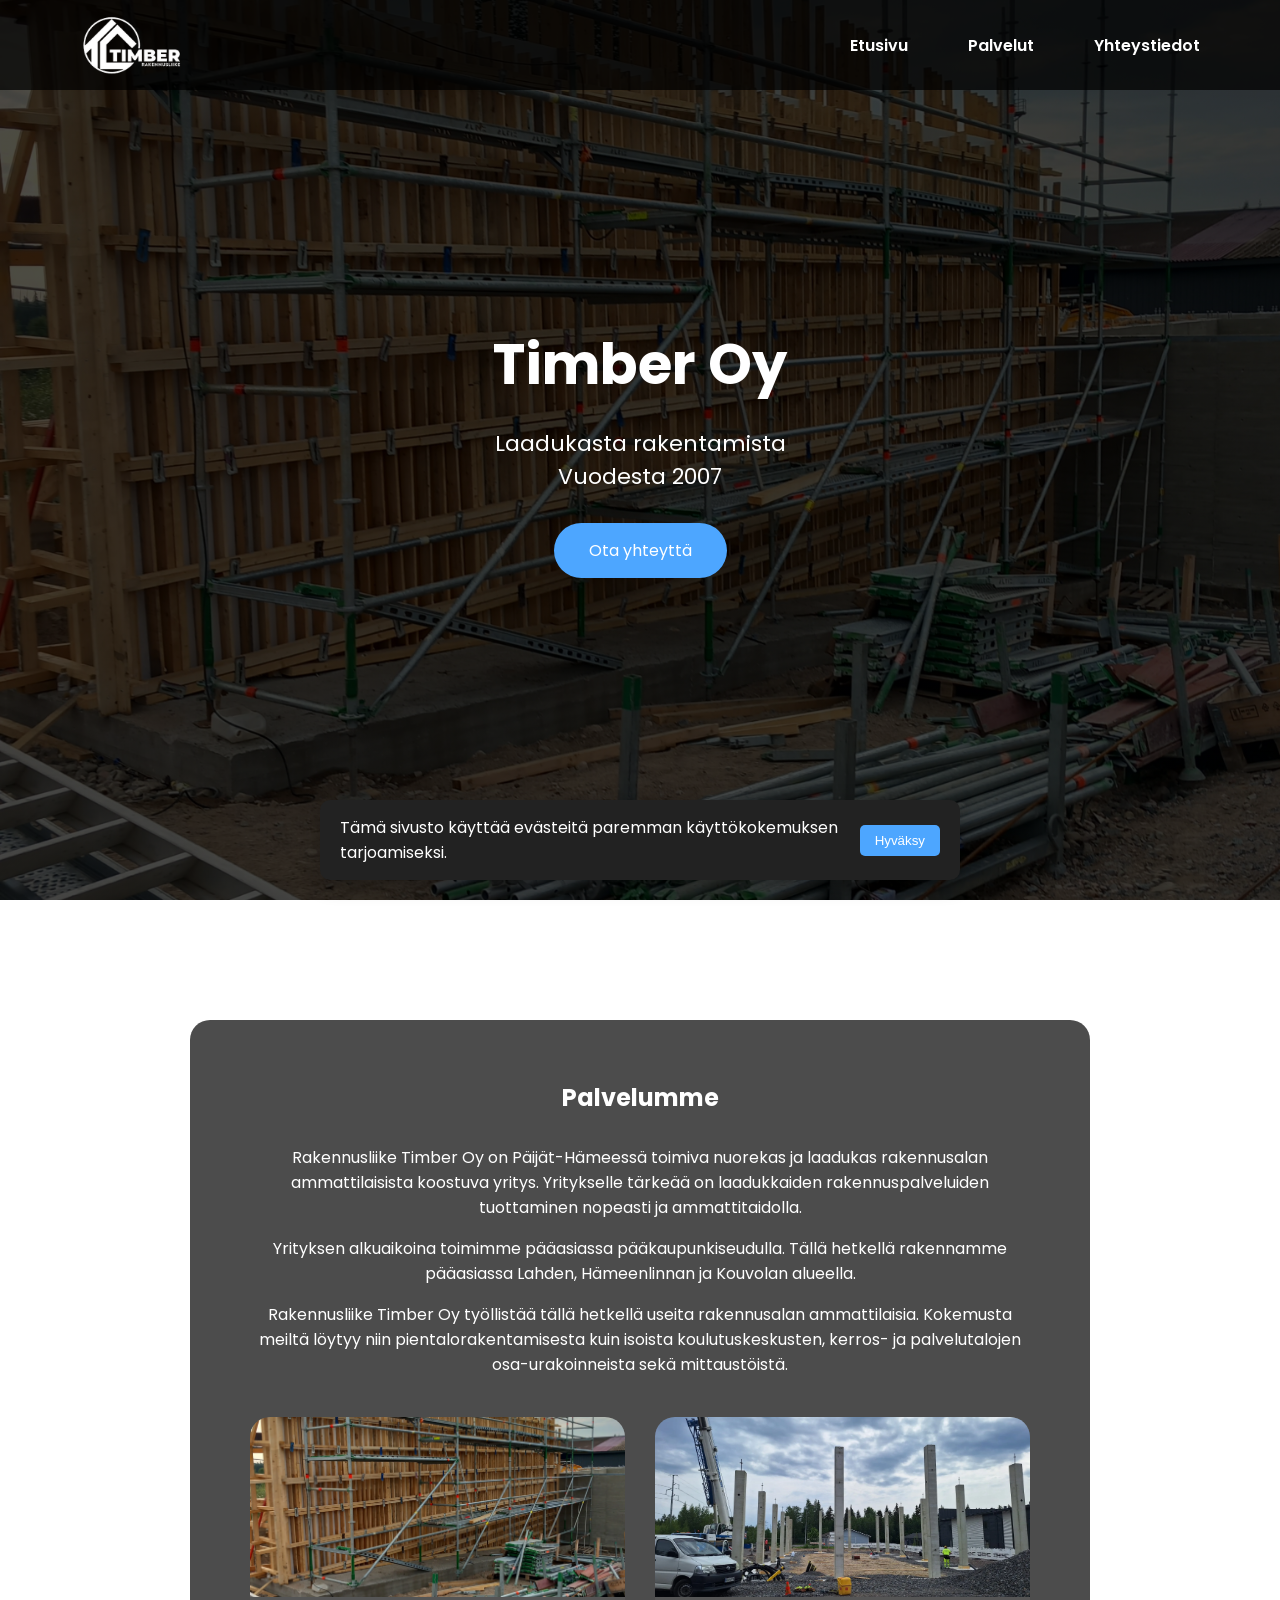
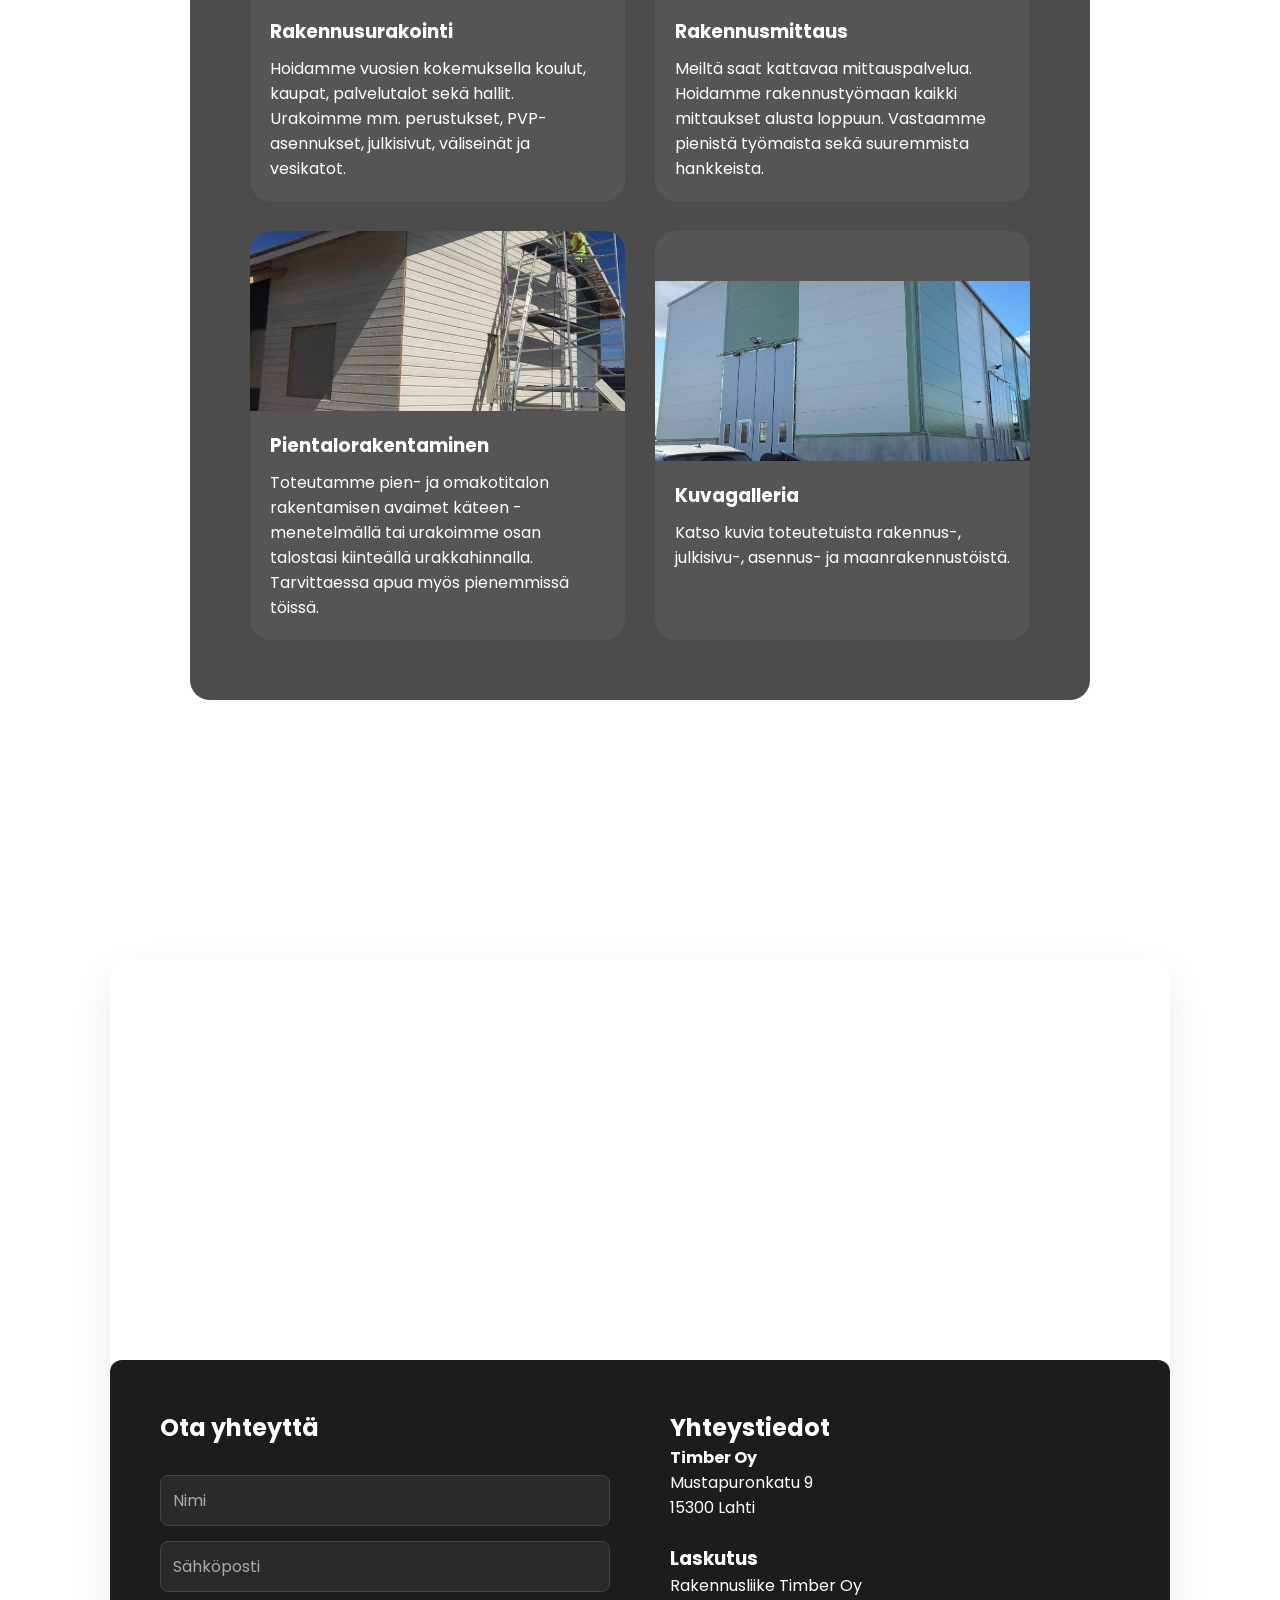
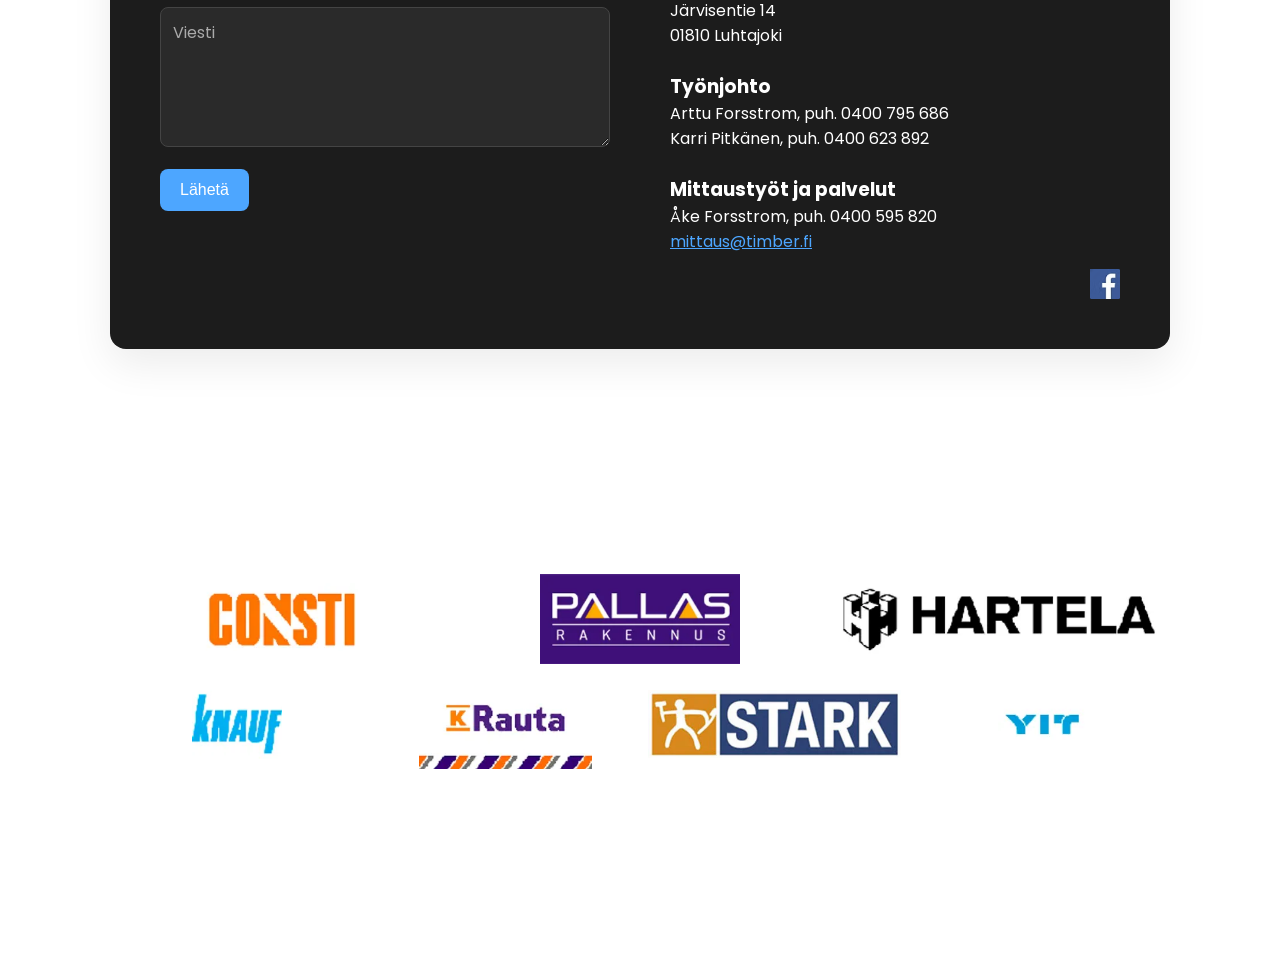
==== commit 9ecd7d59: "Add service image gallery" ====
--- a/index.html
+++ b/index.html
@@ -85,6 +85,14 @@
                         urakoimme osan talostasi kiinteällä urakkahinnalla. Tarvittaessa apua myös pienemmissä töissä.
                     </p>
                 </article>
+
+                <button class="card gallery-card" id="open-gallery" type="button">
+                    <img src="images/kuvagalleria/Hallin julkisivutyöt.webp" alt="Kuvagalleria rakennustöistä">
+                    <h3>Kuvagalleria</h3>
+                    <p>
+                        Katso kuvia toteutetuista rakennus-, julkisivu-, asennus- ja maanrakennustöistä.
+                    </p>
+                </button>
             </div>
         </section>
 
@@ -163,6 +171,27 @@
         © 2026 Timber Oy
     </footer>
 
+    <div class="gallery-modal" id="gallery-modal" hidden>
+        <div class="gallery-dialog" role="dialog" aria-modal="true" aria-labelledby="gallery-title">
+            <div class="gallery-header">
+                <h2 id="gallery-title">Kuvagalleria</h2>
+                <button class="gallery-close" id="close-gallery" type="button" aria-label="Sulje kuvagalleria">×</button>
+            </div>
+
+            <div class="gallery-grid" id="gallery-grid"></div>
+        </div>
+    </div>
+
+    <div class="lightbox" id="lightbox" hidden>
+        <button class="lightbox-close" id="close-lightbox" type="button" aria-label="Sulje kuva">×</button>
+        <button class="lightbox-nav lightbox-prev" id="prev-image" type="button" aria-label="Edellinen kuva">‹</button>
+        <figure class="lightbox-content">
+            <img id="lightbox-image" src="" alt="">
+            <figcaption id="lightbox-caption"></figcaption>
+        </figure>
+        <button class="lightbox-nav lightbox-next" id="next-image" type="button" aria-label="Seuraava kuva">›</button>
+    </div>
+
     <div id="cookie-banner" class="cookie-banner">
         <p>Tämä sivusto käyttää evästeitä paremman käyttökokemuksen tarjoamiseksi.</p>
         <button id="accept-cookies" type="button">Hyväksy</button>
@@ -201,6 +230,129 @@
             localStorage.setItem("cookiesAccepted", "true");
             cookieBanner.hidden = true;
         });
+
+        const galleryImages = [
+            "Ajorampin muotitus.webp",
+            "Ajorampin pyöreä seinä.webp",
+            "Hallin julkisivutyöt.webp",
+            "Julkisivun asennustyöt.webp",
+            "Julkisivutyöt .webp",
+            "Kaivinkone Yanmar Vio57u .webp",
+            "Kattoelementti teko ja asennustyöt.webp",
+            "Kattotuoli asennus.webp",
+            "Keittiön asennus.webp",
+            "Kramer 750.webp",
+            "Muottityön valmistelua.webp",
+            "Ok talo Maanrakennustyöt.webp",
+        ];
+
+        const galleryModal = document.getElementById("gallery-modal");
+        const galleryGrid = document.getElementById("gallery-grid");
+        const openGallery = document.getElementById("open-gallery");
+        const closeGallery = document.getElementById("close-gallery");
+        const lightbox = document.getElementById("lightbox");
+        const lightboxImage = document.getElementById("lightbox-image");
+        const lightboxCaption = document.getElementById("lightbox-caption");
+        const closeLightbox = document.getElementById("close-lightbox");
+        const prevImage = document.getElementById("prev-image");
+        const nextImage = document.getElementById("next-image");
+        let currentGalleryIndex = 0;
+
+        function showLightboxImage(index) {
+            currentGalleryIndex = (index + galleryImages.length) % galleryImages.length;
+
+            const fileName = galleryImages[currentGalleryIndex];
+            const imagePath = encodeURI(`images/kuvagalleria/${fileName}`);
+            const imageTitle = fileName.replace(".webp", "").trim();
+
+            lightboxImage.src = imagePath;
+            lightboxImage.alt = imageTitle;
+            lightboxCaption.textContent = imageTitle;
+        }
+
+        function closeLightboxView() {
+            lightbox.hidden = true;
+            lightboxImage.src = "";
+            lightboxCaption.textContent = "";
+        }
+
+        galleryImages.forEach((fileName, index) => {
+            const imagePath = encodeURI(`images/kuvagalleria/${fileName}`);
+            const imageTitle = fileName.replace(".webp", "").trim();
+            const button = document.createElement("button");
+            const image = document.createElement("img");
+            const caption = document.createElement("span");
+
+            button.className = "gallery-item";
+            button.type = "button";
+            button.setAttribute("aria-label", `Avaa kuva: ${imageTitle}`);
+
+            image.src = imagePath;
+            image.alt = imageTitle;
+            image.loading = "lazy";
+
+            caption.textContent = imageTitle;
+
+            button.appendChild(image);
+            button.appendChild(caption);
+            button.addEventListener("click", () => {
+                showLightboxImage(index);
+                lightbox.hidden = false;
+                closeLightbox.focus();
+            });
+
+            galleryGrid.appendChild(button);
+        });
+
+        openGallery.addEventListener("click", () => {
+            galleryModal.hidden = false;
+            closeGallery.focus();
+        });
+
+        closeGallery.addEventListener("click", () => {
+            galleryModal.hidden = true;
+        });
+
+        closeLightbox.addEventListener("click", () => {
+            closeLightboxView();
+        });
+
+        prevImage.addEventListener("click", () => {
+            showLightboxImage(currentGalleryIndex - 1);
+        });
+
+        nextImage.addEventListener("click", () => {
+            showLightboxImage(currentGalleryIndex + 1);
+        });
+
+        galleryModal.addEventListener("click", (event) => {
+            if (event.target === galleryModal) {
+                galleryModal.hidden = true;
+            }
+        });
+
+        lightbox.addEventListener("click", (event) => {
+            if (event.target === lightbox) {
+                closeLightboxView();
+            }
+        });
+
+        document.addEventListener("keydown", (event) => {
+            if (!lightbox.hidden && event.key === "ArrowLeft") {
+                showLightboxImage(currentGalleryIndex - 1);
+                return;
+            }
+
+            if (!lightbox.hidden && event.key === "ArrowRight") {
+                showLightboxImage(currentGalleryIndex + 1);
+                return;
+            }
+
+            if (event.key !== "Escape") return;
+
+            galleryModal.hidden = true;
+            closeLightboxView();
+        });
     </script>
 </body>
 </html>
--- a/style.css
+++ b/style.css
@@ -210,6 +210,15 @@
     padding: 0 20px 20px;
 }
 
+.gallery-card {
+    display: block;
+    width: 100%;
+    border: 0;
+    color: var(--color-text);
+    font: inherit;
+    cursor: pointer;
+}
+
 .contact-section {
     padding: 60px 20px;
 }
@@ -372,6 +381,154 @@
 footer {
     padding: 40px 0;
     text-align: center;
+}
+
+.gallery-modal,
+.lightbox {
+    position: fixed;
+    inset: 0;
+    z-index: 10000;
+    background: rgba(0, 0, 0, 0.86);
+}
+
+.gallery-modal[hidden],
+.lightbox[hidden] {
+    display: none;
+}
+
+.gallery-modal {
+    overflow-y: auto;
+    padding: 40px 20px;
+}
+
+.gallery-dialog {
+    width: min(100%, 1100px);
+    margin: 0 auto;
+    padding: 28px;
+    border-radius: 16px;
+    background: var(--color-dark);
+}
+
+.gallery-header {
+    display: flex;
+    align-items: center;
+    justify-content: space-between;
+    gap: 20px;
+    margin-bottom: 24px;
+}
+
+.gallery-close,
+.lightbox-close {
+    border: 0;
+    color: var(--color-text);
+    background: transparent;
+    font-size: 36px;
+    line-height: 1;
+    cursor: pointer;
+}
+
+.gallery-grid {
+    display: grid;
+    grid-template-columns: repeat(auto-fit, minmax(280px, 1fr));
+    gap: 20px;
+}
+
+.gallery-item {
+    overflow: hidden;
+    display: flex;
+    min-height: 280px;
+    flex-direction: column;
+    border: 0;
+    border-radius: 12px;
+    color: var(--color-text);
+    background: #111111;
+    font: inherit;
+    text-align: left;
+    cursor: pointer;
+}
+
+.gallery-item img {
+    width: 100%;
+    height: 230px;
+    object-fit: cover;
+    transition: transform 0.25s ease;
+}
+
+.gallery-item span {
+    display: flex;
+    min-height: 56px;
+    align-items: center;
+    padding: 12px 14px;
+    font-size: 15px;
+    font-weight: 600;
+}
+
+.gallery-item:hover img,
+.gallery-item:focus-visible img {
+    transform: scale(1.05);
+}
+
+.lightbox {
+    display: grid;
+    place-items: center;
+    padding: 70px 20px 30px;
+}
+
+.lightbox-content {
+    display: grid;
+    justify-items: center;
+    gap: 14px;
+    margin: 0;
+}
+
+.lightbox img {
+    max-width: min(100%, 1200px);
+    max-height: 78vh;
+    object-fit: contain;
+}
+
+.lightbox figcaption {
+    max-width: min(100%, 900px);
+    padding: 10px 16px;
+    border-radius: 8px;
+    background: rgba(0, 0, 0, 0.55);
+    font-size: 18px;
+    font-weight: 600;
+    text-align: center;
+}
+
+.lightbox-close {
+    position: absolute;
+    top: 22px;
+    right: 28px;
+}
+
+.lightbox-nav {
+    position: absolute;
+    top: 50%;
+    width: 52px;
+    height: 72px;
+    border: 0;
+    border-radius: 8px;
+    color: var(--color-text);
+    background: rgba(0, 0, 0, 0.55);
+    font-size: 52px;
+    line-height: 1;
+    cursor: pointer;
+    transform: translateY(-50%);
+}
+
+.lightbox-nav:hover,
+.lightbox-nav:focus-visible {
+    background: rgba(77, 166, 255, 0.85);
+}
+
+.lightbox-prev {
+    left: 24px;
+}
+
+.lightbox-next {
+    right: 24px;
 }
 
 .cookie-banner {
@@ -474,4 +631,38 @@
         align-items: flex-start;
         flex-direction: column;
     }
-}
+
+    .gallery-dialog {
+        padding: 20px;
+    }
+
+    .gallery-grid {
+        grid-template-columns: 1fr;
+    }
+
+    .gallery-item img {
+        height: 240px;
+    }
+
+    .lightbox-nav {
+        top: auto;
+        bottom: 24px;
+        width: 48px;
+        height: 56px;
+        font-size: 42px;
+        transform: none;
+    }
+
+    .lightbox-prev {
+        left: 20px;
+    }
+
+    .lightbox-next {
+        right: 20px;
+    }
+
+    .lightbox figcaption {
+        margin-bottom: 70px;
+        font-size: 16px;
+    }
+}
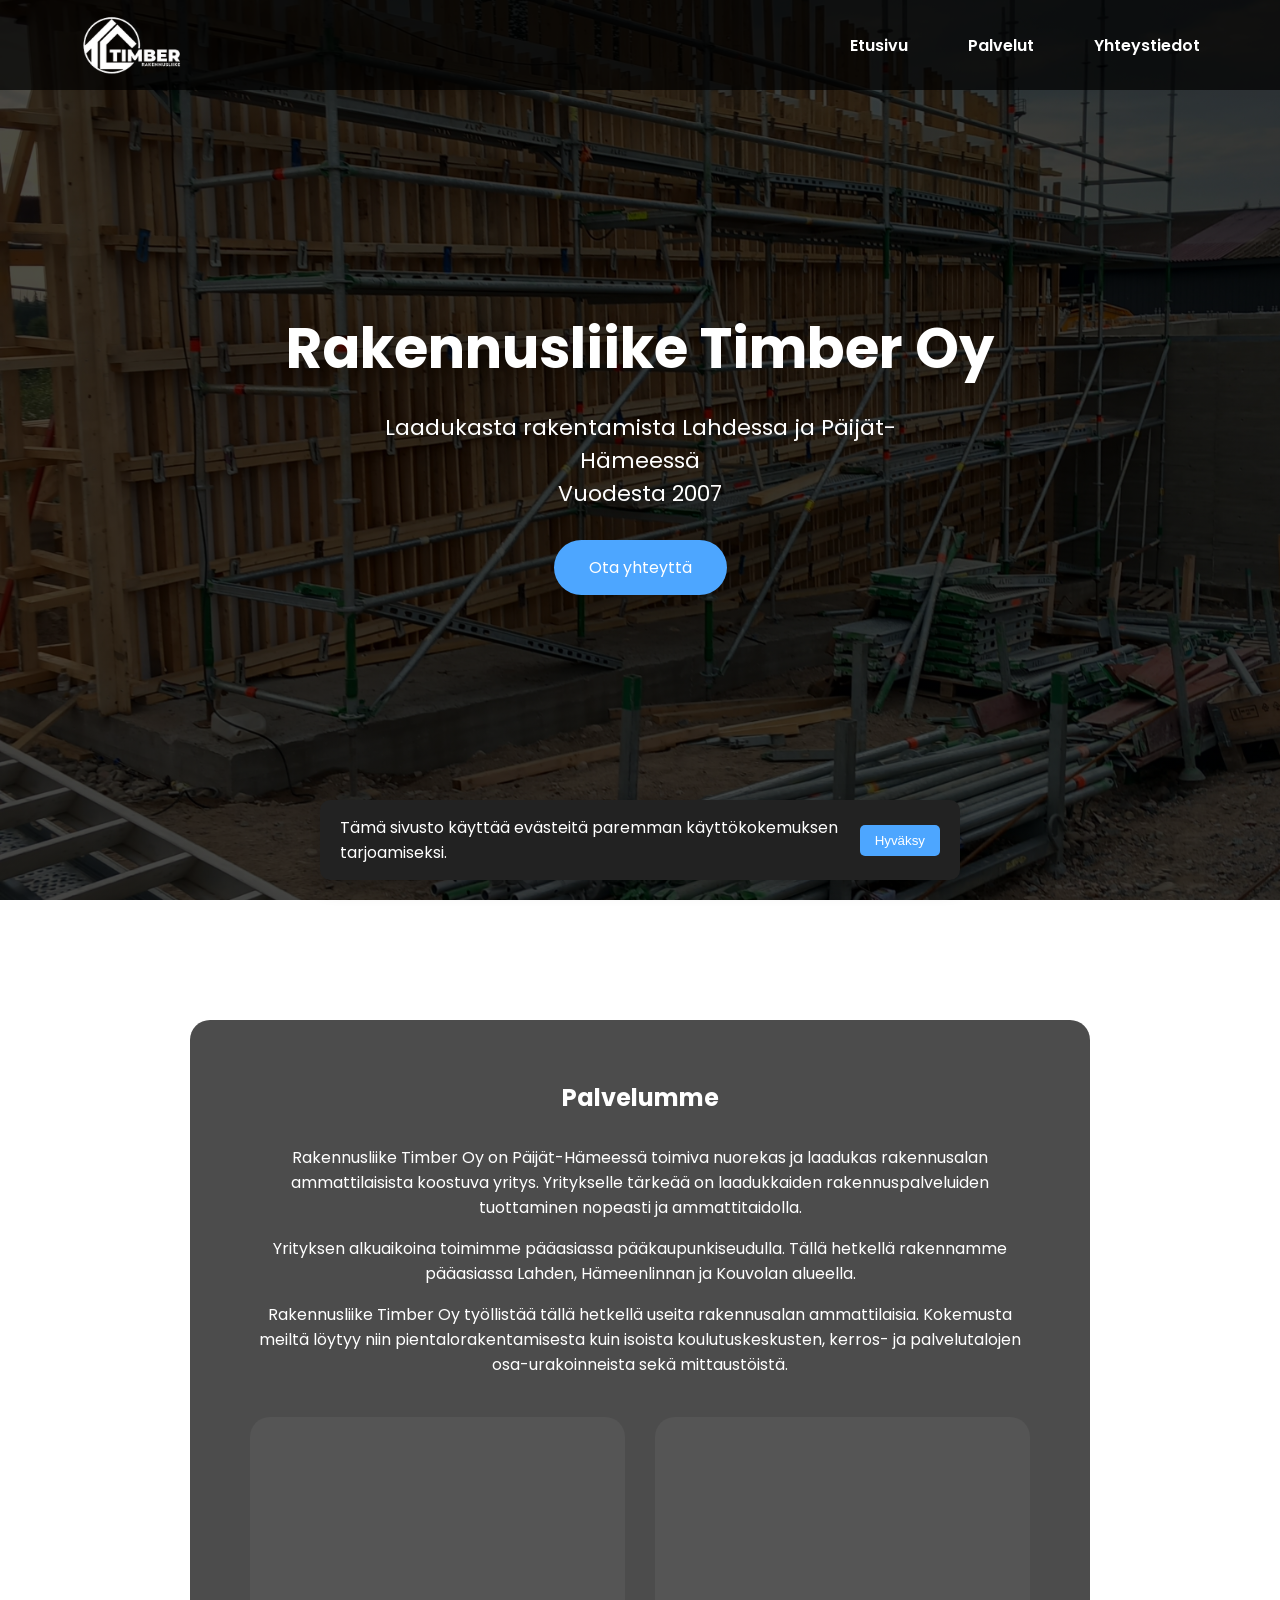
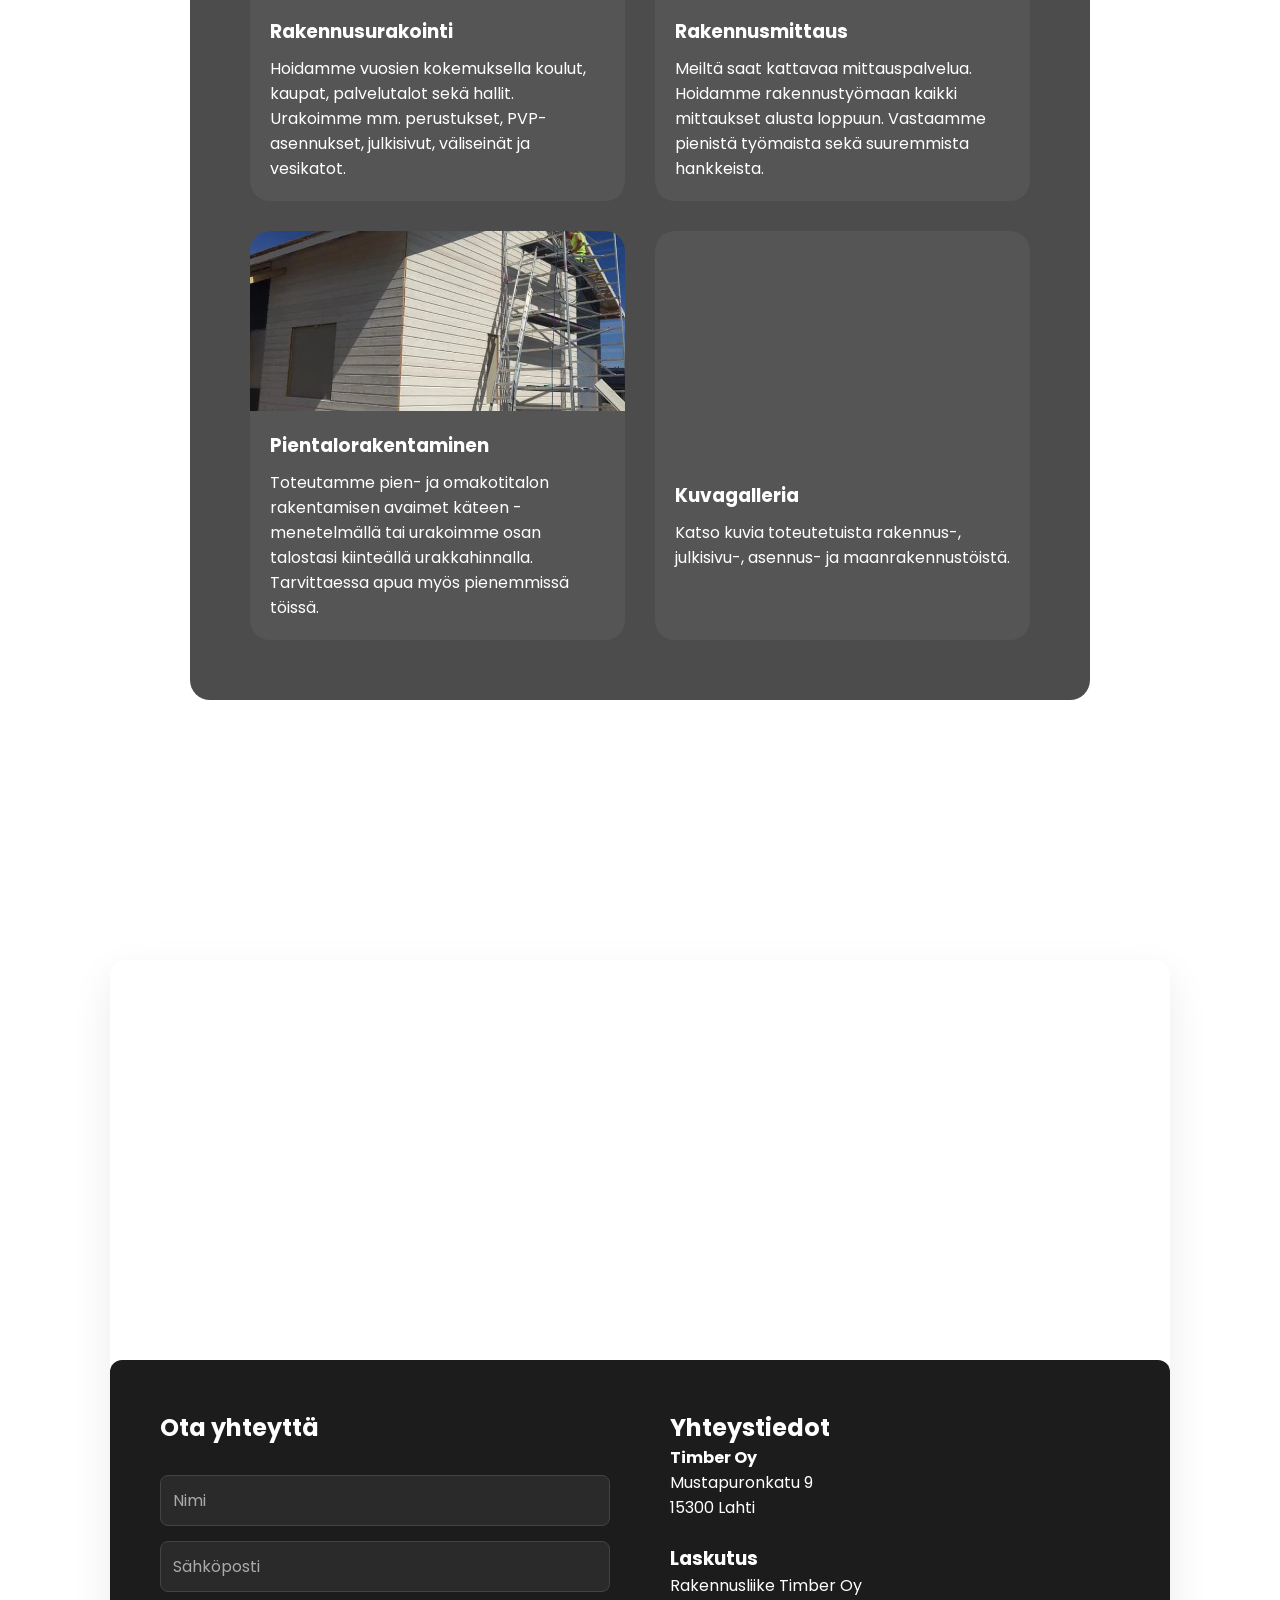
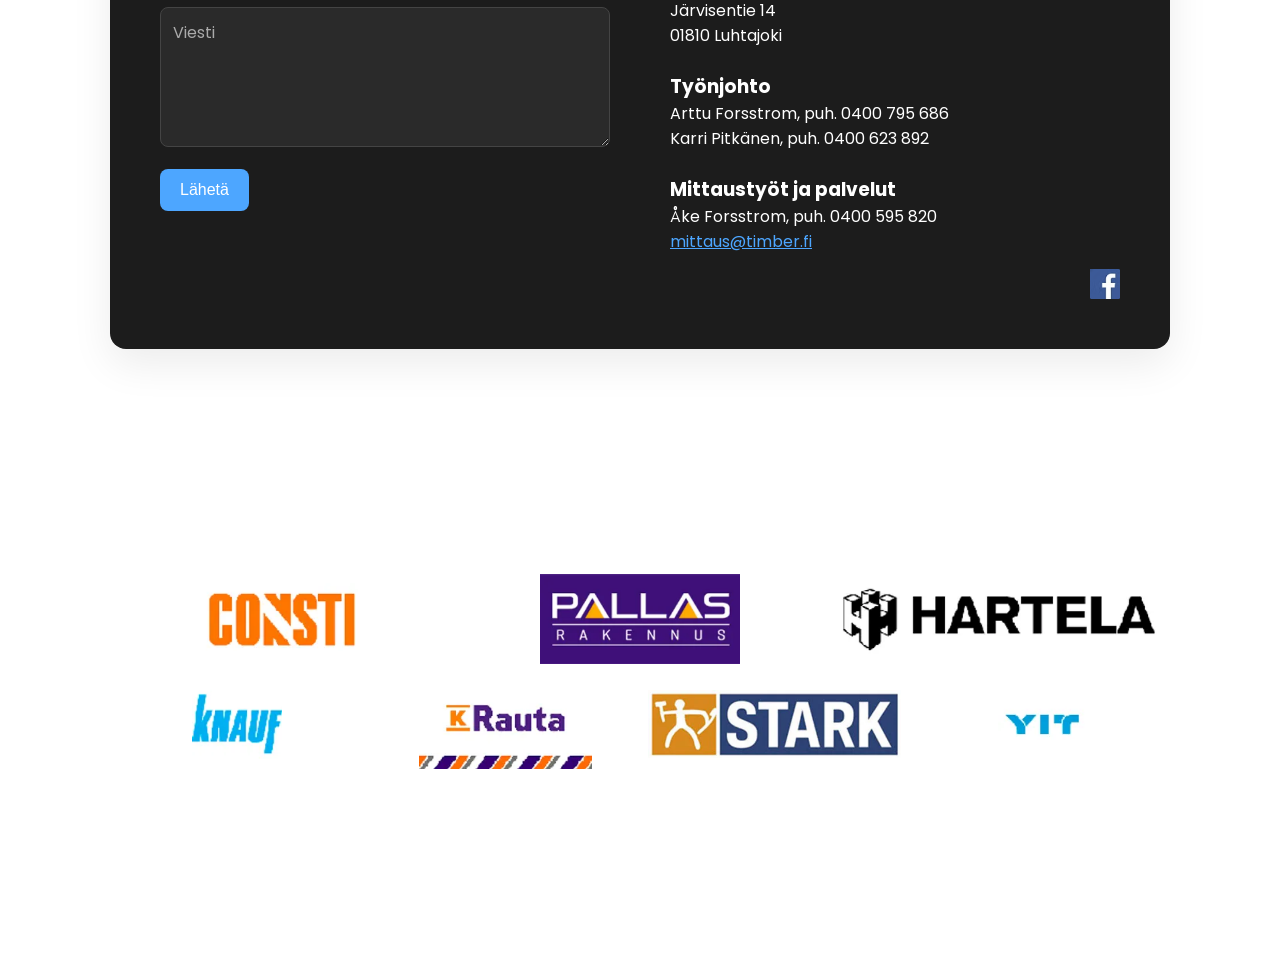
==== commit b24426fb: "Improve site SEO metadata" ====
--- a/index.html
+++ b/index.html
@@ -3,14 +3,81 @@
 <head>
     <meta charset="UTF-8">
     <meta name="viewport" content="width=device-width, initial-scale=1.0">
-    <meta name="description" content="Timber Oy tarjoaa laadukkaita rakennuspalveluita ja rakennusmittausta Lahdessa ja Päijät-Hämeessä.">
-
-    <title>Laadukkaat rakennuspalvelut Lahti | Timber Oy</title>
+    <meta name="description" content="Rakennusliike Timber Oy tarjoaa rakennusurakointia, rakennusmittausta ja pientalorakentamista Lahdessa, Päijät-Hämeessä, Hämeenlinnassa ja Kouvolassa.">
+    <meta name="robots" content="index, follow">
+
+    <title>Rakennusliike Lahti | Rakennusmittaus ja urakointi | Timber Oy</title>
+
+    <link rel="canonical" href="https://www.timber.fi/">
+    <meta property="og:type" content="website">
+    <meta property="og:locale" content="fi_FI">
+    <meta property="og:site_name" content="Timber Oy">
+    <meta property="og:title" content="Rakennusliike Lahti | Timber Oy">
+    <meta property="og:description" content="Rakennusurakointia, rakennusmittausta ja pientalorakentamista Lahdessa ja Päijät-Hämeessä vuodesta 2007.">
+    <meta property="og:url" content="https://www.timber.fi/">
+    <meta property="og:image" content="https://www.timber.fi/images/Logo.webp">
+    <meta name="twitter:card" content="summary_large_image">
+    <meta name="twitter:title" content="Rakennusliike Lahti | Timber Oy">
+    <meta name="twitter:description" content="Rakennusurakointia, rakennusmittausta ja pientalorakentamista Lahdessa ja Päijät-Hämeessä.">
+    <meta name="twitter:image" content="https://www.timber.fi/images/Logo.webp">
 
     <link rel="preconnect" href="https://fonts.googleapis.com">
     <link rel="preconnect" href="https://fonts.gstatic.com" crossorigin>
     <link href="https://fonts.googleapis.com/css2?family=Poppins:wght@300;400;600;700&display=swap" rel="stylesheet">
     <link rel="stylesheet" href="style.css">
+
+    <script type="application/ld+json">
+        {
+            "@context": "https://schema.org",
+            "@type": "HomeAndConstructionBusiness",
+            "@id": "https://www.timber.fi/#yritys",
+            "name": "Rakennusliike Timber Oy",
+            "alternateName": "Timber Oy",
+            "url": "https://www.timber.fi/",
+            "image": "https://www.timber.fi/images/Logo.webp",
+            "email": "mittaus@timber.fi",
+            "foundingDate": "2007",
+            "address": {
+                "@type": "PostalAddress",
+                "streetAddress": "Mustapuronkatu 9",
+                "postalCode": "15300",
+                "addressLocality": "Lahti",
+                "addressCountry": "FI"
+            },
+            "areaServed": [
+                "Lahti",
+                "Päijät-Häme",
+                "Hämeenlinna",
+                "Kouvola"
+            ],
+            "sameAs": [
+                "https://www.facebook.com/people/Timber/100063747324284/"
+            ],
+            "makesOffer": [
+                {
+                    "@type": "Offer",
+                    "itemOffered": {
+                        "@type": "Service",
+                        "name": "Rakennusurakointi"
+                    }
+                },
+                {
+                    "@type": "Offer",
+                    "itemOffered": {
+                        "@type": "Service",
+                        "name": "Rakennusmittaus"
+                    }
+                },
+                {
+                    "@type": "Offer",
+                    "itemOffered": {
+                        "@type": "Service",
+                        "name": "Pientalorakentaminen"
+                    }
+                }
+            ]
+        }
+    </script>
 </head>
 <body>
     <nav class="site-nav">
@@ -35,8 +102,8 @@
 
     <main>
         <section id="etusivu" class="hero fade-in">
-            <h1>Timber Oy</h1>
-            <p>Laadukasta rakentamista</p>
+            <h1>Rakennusliike Timber Oy</h1>
+            <p>Laadukasta rakentamista Lahdessa ja Päijät-Hämeessä</p>
             <p>Vuodesta 2007</p>
             <a href="#yhteys" class="button">Ota yhteyttä</a>
         </section>
@@ -60,7 +127,7 @@
 
             <div class="card-grid">
                 <article class="card">
-                    <img src="images/raksa1.webp" alt="Rakennusurakointia työmaalla">
+                    <img src="images/raksa1.webp" alt="Rakennusurakointia työmaalla Lahdessa" loading="lazy" decoding="async">
                     <h3>Rakennusurakointi</h3>
                     <p>
                         Hoidamme vuosien kokemuksella koulut, kaupat, palvelutalot sekä hallit.
@@ -69,7 +136,7 @@
                 </article>
 
                 <article class="card">
-                    <img src="images/raksa3.webp" alt="Rakennusmittausta työmaalla">
+                    <img src="images/raksa3.webp" alt="Rakennusmittausta työmaalla" loading="lazy" decoding="async">
                     <h3>Rakennusmittaus</h3>
                     <p>
                         Meiltä saat kattavaa mittauspalvelua. Hoidamme rakennustyömaan kaikki mittaukset
@@ -78,7 +145,7 @@
                 </article>
 
                 <article class="card">
-                    <img src="images/raksa4.webp" alt="Pientalorakentamista">
+                    <img src="images/raksa4.webp" alt="Pientalon rakentamista" loading="lazy" decoding="async">
                     <h3>Pientalorakentaminen</h3>
                     <p>
                         Toteutamme pien- ja omakotitalon rakentamisen avaimet käteen -menetelmällä tai
@@ -87,7 +154,7 @@
                 </article>
 
                 <button class="card gallery-card" id="open-gallery" type="button">
-                    <img src="images/kuvagalleria/Hallin julkisivutyöt.webp" alt="Kuvagalleria rakennustöistä">
+                    <img src="images/kuvagalleria/Hallin julkisivutyöt.webp" alt="Kuvagalleria Timber Oy:n rakennustöistä" loading="lazy" decoding="async">
                     <h3>Kuvagalleria</h3>
                     <p>
                         Katso kuvia toteutetuista rakennus-, julkisivu-, asennus- ja maanrakennustöistä.
@@ -155,13 +222,13 @@
             <div class="container">
                 <h2>Yhteistyökumppanit</h2>
                 <div class="partners-grid">
-                    <a href="https://consti.fi/" target="_blank" rel="noopener"><img src="images/Consti.webp" alt="Consti"></a>
-                    <a href="https://www.pallasrakennus.fi/" target="_blank" rel="noopener"><img src="images/Pallas.webp" alt="Pallas Rakennus"></a>
-                    <a href="https://www.hartela.fi/" target="_blank" rel="noopener"><img src="images/Hartela.webp" alt="Hartela"></a>
-                    <a href="https://knauf.com/fi-FI" target="_blank" rel="noopener"><img src="images/knauf.webp" alt="Knauf"></a>
-                    <a href="https://www.k-rauta.fi/" target="_blank" rel="noopener"><img src="images/Krauta.webp" alt="K-Rauta"></a>
-                    <a href="https://www.stark-suomi.fi/" target="_blank" rel="noopener"><img src="images/Stark.webp" alt="Stark"></a>
-                    <a href="https://www.yit.fi/" target="_blank" rel="noopener"><img src="images/YIT.webp" alt="YIT"></a>
+                    <a href="https://consti.fi/" target="_blank" rel="noopener"><img src="images/Consti.webp" alt="Consti" loading="lazy" decoding="async"></a>
+                    <a href="https://www.pallasrakennus.fi/" target="_blank" rel="noopener"><img src="images/Pallas.webp" alt="Pallas Rakennus" loading="lazy" decoding="async"></a>
+                    <a href="https://www.hartela.fi/" target="_blank" rel="noopener"><img src="images/Hartela.webp" alt="Hartela" loading="lazy" decoding="async"></a>
+                    <a href="https://knauf.com/fi-FI" target="_blank" rel="noopener"><img src="images/knauf.webp" alt="Knauf" loading="lazy" decoding="async"></a>
+                    <a href="https://www.k-rauta.fi/" target="_blank" rel="noopener"><img src="images/Krauta.webp" alt="K-Rauta" loading="lazy" decoding="async"></a>
+                    <a href="https://www.stark-suomi.fi/" target="_blank" rel="noopener"><img src="images/Stark.webp" alt="Stark" loading="lazy" decoding="async"></a>
+                    <a href="https://www.yit.fi/" target="_blank" rel="noopener"><img src="images/YIT.webp" alt="YIT" loading="lazy" decoding="async"></a>
                 </div>
             </div>
         </section>
